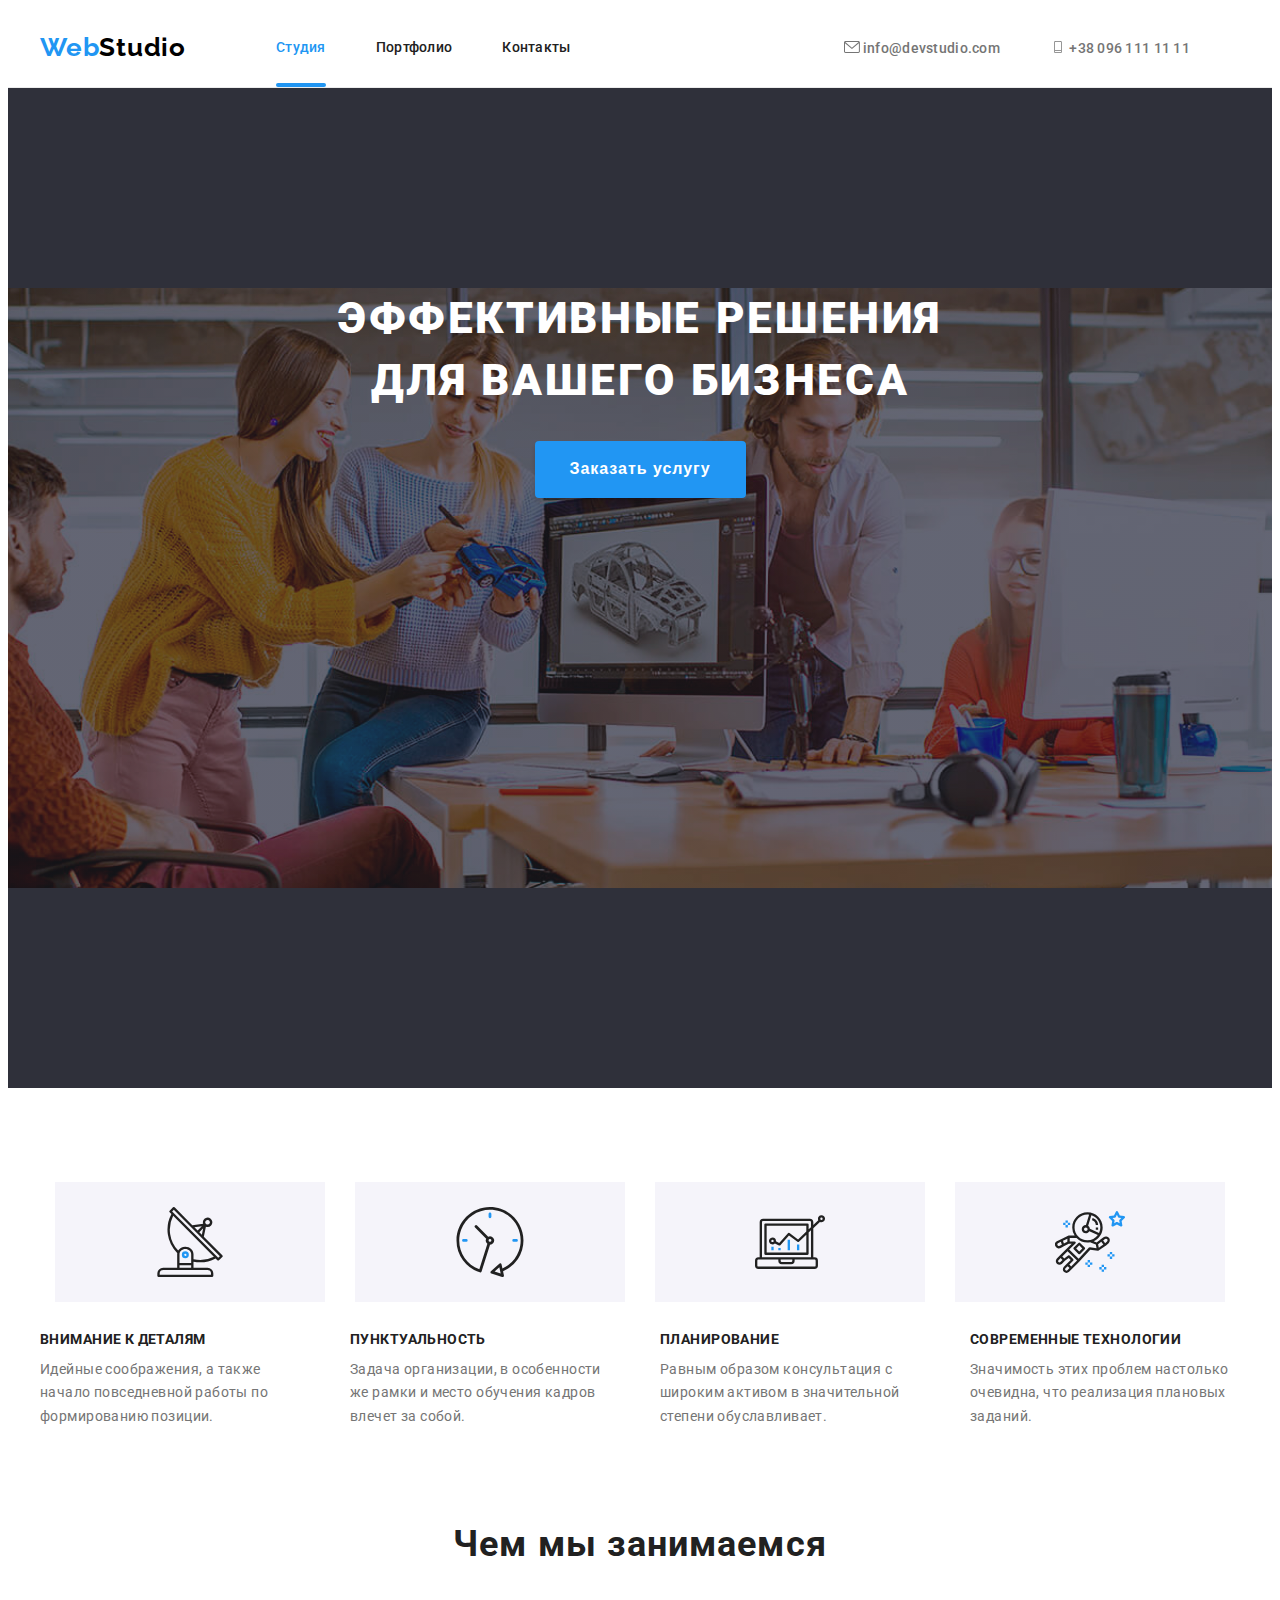
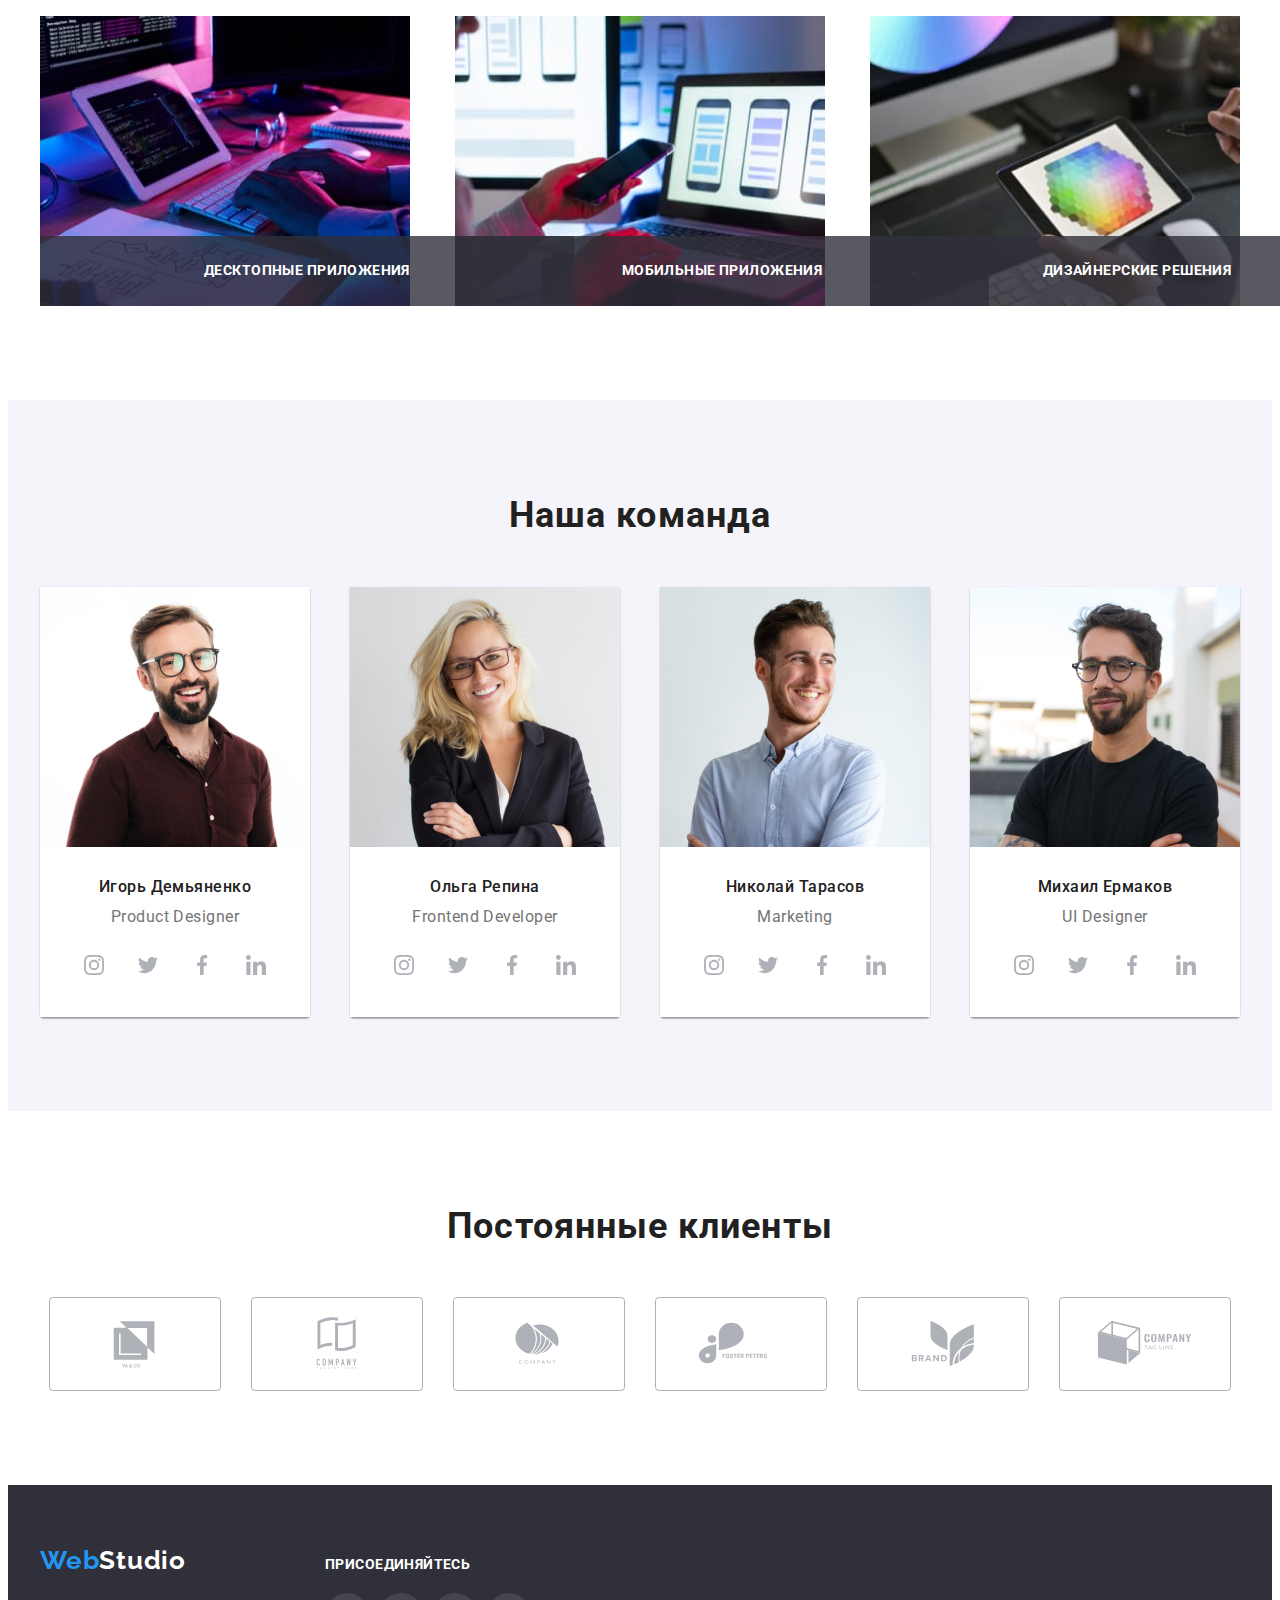
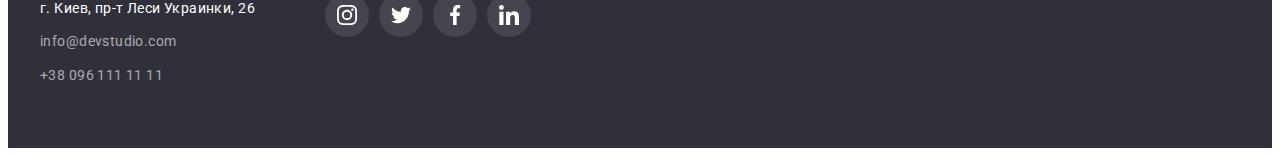
==== index.html @ 4bbc278d "Add icon from modal window" ====
<!DOCTYPE html>
<html lang="ru">
<head>
    <meta charset="UTF-8">
    <meta http-equiv="X-UA-Compatible" content="IE=edge">
    <meta name="viewport" content="width=device-width, initial-scale=1.0">
    <title> WebStudio | Студия </title>
   
   
    <!-- Google Fonts start -->
    
    <link rel="preconnect" href="https://fonts.googleapis.com">
    <link rel="preconnect" href="https://fonts.gstatic.com" crossorigin>
    <link href="https://fonts.googleapis.com/css2?family=Raleway:wght@700&family=Roboto:wght@400;500;700;900&display=swap"
        rel="stylesheet">
    
    <!-- Google Fonts end -->

    <!-- Modern Normalise start -->

    <link rel="stylesheet" href="https://cdnjs.cloudflare.com/ajax/libs/modern-normalize/1.1.0/modern-normalize.min.css"
        integrity="sha512-wpPYUAdjBVSE4KJnH1VR1HeZfpl1ub8YT/NKx4PuQ5NmX2tKuGu6U/JRp5y+Y8XG2tV+wKQpNHVUX03MfMFn9Q=="
        crossorigin="anonymous" referrerpolicy="no-referrer" />

    <!-- Moder Normalise end -->
   
    <link rel="stylesheet" href="./css/styles.css">

</head>

<body class="body">
                <!-- Header Section -->
    <header class="header">
        <!-- Header Links -->
        <div class="container  header-container">
        <a href="" class="header-logo">Web<span class="header-logo-studio">Studio</span></a>
        <nav class="header-nav ">
            <ul class="header-list-flex">
                <li class="header-item ">
                    <a href="index.html" class="header-link header-link-current"> Студия </a>
                </li>
                <li class="header-item ">
                    <a href="portfolio.html" class="header-link"> Портфолио </a>
                </li>
                <li class="header-item">
                    <a href="" class="header-link"> Контакты </a>
                </li>
            </ul>            
        </nav>
        <!-- Header Contacts -->
 <ul class="header-list"> 
        <li>
            <a href="mailto:info@devstudio.com" class="header-contacts header-link">
                <svg class="header-icon" width="16" height="12">
                    <use href="./images/icons.svg#envelope">
                    </use>
                </svg> 
                info@devstudio.com 
                </a>
        </li>
        
        <li>
            <a href="tel:+380961111111" class="header-contacts header-link">
                <svg class="header-icon" width="16" height="12" >
                    <use href="./images/icons.svg#phone">
                    </use>
                </svg>
                +38 096 111 11 11
            </a>
        </li>
</ul>
    </div>
    </header>
                <!-- Main Section -->
    <main>
                <!-- Hero-Section -->
        <section class="hero-section hero-img ">
            <div class="container hero-container">
            <h1 class="hero-title hero-container"> Эффективные решения <br>для вашего бизнеса </h1>
            <button type="button" class="hero-btn" data-modal-open > Заказать услугу </button>
            </div>
        </section>
                <!-- Underbox -->
      <section class="underbox section">
    <div class="container">

         <ul class="underbox-icon-list">
            <li class="uderbox-icon-item">
                <div class="underbox-link">
            <svg class="underbox-icon" width="70" height="70">
                <use href="./images/icons.svg#antenna">

                </use>
            </svg>
        </div>
            </li>

                  
                       <li class="uderbox-icon-item">
                          <div class="underbox-link">
                               <svg class="underbox-icon" width="70" height="70">
                               <use href="./images/icons.svg#clock">
            
                                   </use>
                           </svg>
                        </div>
                </li>
                
                    <li class="uderbox-icon-item">
                        <div class="underbox-link">
                            <svg class="underbox-icon" width="70" height="70">
                                <use href="./images/icons.svg#diagram">
                
                                </use>
                            </svg>
                        </div>
                    </li>

                  <li class="uderbox-icon-item">
                     <div class="underbox-link">
                          <svg class="underbox-icon" width="70" height="70">
                              <use href="./images/icons.svg#astronaut">
               
                              </use>
                          </svg>
                        </div>
               </li>
         </ul>
        <ul class="underbox-list underbox-flex">
        <li class="underbox-item" >
            <h3 class="underbox-title">
                 Внимание к деталям
            </h3>
            <p class="underbox-text"> 
                Идейные соображения, а также начало повседневной работы по 
                формированию позиции.

            </p>
        </li>
        <li class="underbox-item">
            <h3 class="underbox-title">
            Пунктуальность
            </h3>
            <p class="underbox-text">
               Задача организации, в особенности же 
               рамки и место обучения кадров влечет за собой.
            </p>
        </li>
        <li class="underbox-item">
            <h3 class="underbox-title">
                Планирование
            </h3>
            <p class="underbox-text">
              Равным образом консультация с широким активом
               в значительной степени обуславливает.
            </p>
        </li>
        <li class="underbox-item">
            <h3 class="underbox-title">
            Современные технологии
            </h3>
            <p class="underbox-text">
             Значимость этих проблем настолько очевидна,
             что реализация плановых заданий.
            </p>
        </li>
    </ul>
    </div>
        </section>
                <!-- Box Section -->
        <section class="box-section section">
            <div class="container">
            <h2 class="box-section-title"> Чем мы занимаемся </h2>
            <ul class="card-set">
                <li class="card-set-item">
                    <div class="box-item-div">
                        <img src="images/box/box1.jpg"  alt="компьютер" width="370" height="290">
                        <h3 class="box-item-title">Десктопные приложения</h3>
                    </div>
                </li>
                <li class="card-set-item">
                    <div class="box-item-div">
                        <img src="images/box/box2.jpg"  alt="компьютер и телефон" width="370" height="290">
                        <h3 class="box-item-title">Мобильные приложения</h3>
                    </div>
                </li>
                <li class="card-set-item">
                    <div class="box-item-div">
                        <img src="images/box/box3.jpg"  alt="компьютер и планшет" width="370" height="290">
                        <h3 class="box-item-title">Дизайнерские решения</h3>
                    </div>
                </li>
            </ul>
            </div>
        </section>
                <!-- Team Section -->
<section class="team-section section">
    <div class="container">
    <h2 class="team-section-h2title">Наша команда</h2>
<ul class="team-section-list team-section-flex-list">
    <li class="team-shadow team-item">
        <img src="images/team/img1.jpg" alt="участник команды" width="270"  >
        <div class="team-wrap team-back">
             <h3 class="team-section-h3title">Игорь Демьяненко</h3>
             <p class="team-section-text">Product Designer</p>
             <ul class="social-team-list">
                <li class="social-team-item">
                    <a
                    class="social-team-link" 
                    href="" 
                    target="_blank" 
                    rel="noopener noreferrer" 
                    aria-label="instagram"
                    >
                        <svg class="social-team-icon" width="20" height="20">
                            <use href="./images/icons.svg#instagram ">
                        
                            </use>
                        </svg>
                    </a>
                </li>
                <li class="social-team-item">
                    <a
                    class="social-team-link"  
                    href=""
                    target="_blank" 
                    rel="noopener noreferrer" 
                    aria-label="twitter"
                    >
                        <svg class="social-team-icon" width="20" height="20">
                            <use href="./images/icons.svg#twitter ">
                        
                            </use>
                        </svg>
                    </a>
                </li>
                <li class="social-team-item">
                    <a
                    class="social-team-link" 
                    href=""
                    target="_blank" 
                    rel="noopener noreferrer" 
                    aria-label="facebook"
                    >
                    <svg class="social-team-icon" width="20" height="20">
                        <use href="./images/icons.svg#facebook ">

                        </use>
                    </svg>
                    </a>
                </li>
                <li class="social-team-item">
                    <a
                    class="social-team-link" 
                    href=""
                    target="_blank" 
                    rel="noopener noreferrer" 
                    aria-label="linkedin"
                    >
                        <svg  class="social-team-icon" width="20" height="20">
                             <use href="./images/icons.svg#linkedin ">
                         
                             </use>
                         </svg>
                    </a>
                </li>
             </ul>
        </div>
    </li>
    <li class="team-shadow team-item">
        <img src="images/team/img2.jpg" alt="участник команды" width="270"  >
        <div class="team-wrap team-back">
             <h3 class="team-section-h3title">Ольга Репина</h3>
             <p class="team-section-text">Frontend Developer</p>
             <ul class="social-team-list">
                            <li class="social-team-item">
                                <a class="social-team-link" href="" target="_blank" rel="noopener noreferrer" aria-label="instagram">
                                    <svg class="social-team-icon" width="20" height="20">
                                        <use href="./images/icons.svg#instagram ">
                        
                                        </use>
                                    </svg>
                                </a>
                            </li>
                            <li class="social-team-item">
                                <a class="social-team-link" href="" target="_blank" rel="noopener noreferrer" aria-label="twitter">
                                    <svg class="social-team-icon" width="20" height="20">
                                        <use href="./images/icons.svg#twitter ">
                        
                                        </use>
                                    </svg>
                                </a>
                            </li>
                            <li class="social-team-item">
                                <a class="social-team-link" href="" target="_blank" rel="noopener noreferrer" aria-label="facebook">
                                    <svg class="social-team-icon" width="20" height="20">
                                        <use href="./images/icons.svg#facebook ">
                        
                                        </use>
                                    </svg>
                                </a>
                            </li>
                            <li class="social-team-item">
                                <a class="social-team-link" href="" target="_blank" rel="noopener noreferrer" aria-label="linkedin">
                                    <svg class="social-team-icon" width="20" height="20">
                                        <use href="./images/icons.svg#linkedin ">
                        
                                        </use>
                                    </svg>
                                </a>
                            </li>
             </ul>
        </div>
    </li>
    <li class="team-shadow team-item">
        <img src="images/team/img3.jpg" alt="участник команды" width="270"  >
        <div class="team-wrap team-back ">
             <h3 class="team-section-h3title">Николай Тарасов</h3>
             <p class="team-section-text">Marketing</p>
             <ul class="social-team-list">
                <li class="social-team-item">
                    <a
                    class="social-team-link" 
                    href="" 
                    target="_blank" 
                    rel="noopener noreferrer" 
                    aria-label="instagram"
                    >
                        <svg class="social-team-icon" width="20" height="20">
                            <use href="./images/icons.svg#instagram ">
                        
                            </use>
                        </svg>
                    </a>
                </li>
                <li class="social-team-item">
                    <a
                    class="social-team-link"  
                    href=""
                    target="_blank" 
                    rel="noopener noreferrer" 
                    aria-label="twitter"
                    >
                        <svg class="social-team-icon" width="20" height="20">
                            <use href="./images/icons.svg#twitter ">
                        
                            </use>
                        </svg>
                    </a>
                </li>
                <li class="social-team-item">
                    <a
                    class="social-team-link" 
                    href=""
                    target="_blank" 
                    rel="noopener noreferrer" 
                    aria-label="facebook"
                    >
                    <svg class="social-team-icon" width="20" height="20">
                        <use href="./images/icons.svg#facebook ">

                        </use>
                    </svg>
                    </a>
                </li>
                <li class="social-team-item">
                    <a
                    class="social-team-link" 
                    href=""
                    target="_blank" 
                    rel="noopener noreferrer" 
                    aria-label="linkedin"
                    >
                        <svg  class="social-team-icon" width="20" height="20">
                             <use href="./images/icons.svg#linkedin ">
                         
                             </use>
                         </svg>
                    </a>
                </li>
             </ul>
        </div>
    </li>
    <li class="team-shadow team-item">
        <img src="images/team/img4.jpg" alt="участник команды" width="270"  >
        <div class="team-wrap team-back">
             <h3 class="team-section-h3title">Михаил Ермаков</h3>
             <p class="team-section-text">UI Designer</p>
             <ul class="social-team-list">
                <li class="social-team-item">
                    <a
                    class="social-team-link" 
                    href="" 
                    target="_blank" 
                    rel="noopener noreferrer" 
                    aria-label="instagram"
                    >
                        <svg class="social-team-icon" width="20" height="20">
                            <use href="./images/icons.svg#instagram ">
                        
                            </use>
                        </svg>
                    </a>
                </li>
                <li class="social-team-item">
                    <a
                    class="social-team-link"  
                    href=""
                    target="_blank" 
                    rel="noopener noreferrer" 
                    aria-label="twitter"
                    >
                        <svg class="social-team-icon" width="20" height="20">
                            <use href="./images/icons.svg#twitter ">
                        
                            </use>
                        </svg>
                    </a>
                </li>
                <li class="social-team-item">
                    <a
                    class="social-team-link" 
                    href=""
                    target="_blank" 
                    rel="noopener noreferrer" 
                    aria-label="facebook"
                    >
                    <svg class="social-team-icon" width="20" height="20">
                        <use href="./images/icons.svg#facebook ">

                        </use>
                    </svg>
                    </a>
                </li>
                <li class="social-team-item">
                    <a
                    class="social-team-link" 
                    href=""
                    target="_blank" 
                    rel="noopener noreferrer" 
                    aria-label="linkedin"
                    >
                        <svg  class="social-team-icon" width="20" height="20">
                             <use href="./images/icons.svg#linkedin ">
                         
                             </use>
                         </svg>
                    </a>
                </li>
             </ul>
        </div>
    </li>
</ul>
</div>

</section>
                <!-- Client Section -->
<section class="client-section section">
    <div class="container">
        <h2 class="client-title">Постоянные клиенты</h2>
        <ul class="client-list">
            <li class="client-item">
                <a 
                
                class="client-link"
                href=""
                target="_blank" 
                rel="noopener noreferrer" 
                aria-label="logo"
                >
                <svg class="client-icon" width="106" height="60">
                    <use href="./images/icons.svg#logo-1">
                
                    </use>
                </svg>
                </a>
            </li>
            <li class="client-item">
                <a 
                class="client-link"
                href=""
                target="_blank" 
                rel="noopener noreferrer" 
                aria-label="logo"
                >
                <svg class="client-icon" width="106" height="60">
                    <use href="./images/icons.svg#logo-2">
                
                    </use>
                </svg>
                </a>
            </li>
            <li class="client-item">
                <a 
                class="client-link"
                href=""
                target="_blank" 
                rel="noopener noreferrer" 
                aria-label="logo"
                >
                <svg class="client-icon" width="106" height="60">
                    <use href="./images/icons.svg#logo-3">

                    </use>
                </svg>
                </a>
            </li>
            <li class="client-item">
                <a 
                class="client-link"
                href=""
                target="_blank" 
                rel="noopener noreferrer" 
                aria-label="logo"
                >
                <svg class="client-icon" width="106" height="60">
                    <use href="./images/icons.svg#logo-4">

                    </use>
                </svg>
                </a>
            </li>
            <li class="client-item">
                <a href=""
                class="client-link"
                href=""
                target="_blank" 
                rel="noopener noreferrer" 
                aria-label="logo"
                >
                <svg class="client-icon" width="106" height="60">
                    <use href="./images/icons.svg#logo-5">

                    </use>
                </svg>
                </a>
            </li>
            <li class="client-item">
                <a 
                class="client-link"
                href=""
                target="_blank" 
                rel="noopener noreferrer" 
                aria-label="logo"
                >
                <svg class="client-icon" width="106" height="60">
                    <use href="./images/icons.svg#logo-6">

                    </use>
                </svg>
                </a>
            </li>
        </ul>
    </div>
</section>
    </main>
                <!-- Footer Section -->
    <footer class="footer-section">
 <div class="container footer-container">
    <div>
        <a href="" class="footer-logo">Web<span class="footer-logo-studio">Studio</span></a>
        <address class="footer-address">
            <p class="footer-text " > г. Киев, пр-т Леси Украинки, 26 </p>
            <ul class="footer-list">
                <li class="footer-list-item">
                    <a href="mailto:info@devstudio.com" class="footer-contacts  "> info@devstudio.com </a>
                </li>
                <li class="footer-list-item">
                    <a href="tel:+380961111111" class="footer-contacts "> +38 096 111 11 11 </a>
                </li>
            </ul>
            
        </address>
    </div>

    <div>
    <p class="social-footer-text">присоединяйтесь</p>
    <ul class="social-footer-list">
        <li class="social-footer-item">
                        <a class="social-footer-link" href="" target="_blank" rel="noopener noreferrer" aria-label="instagram">
                            <svg class="social-footer-icon" width="20" height="20">
                                <use href="./images/icons.svg#instagram ">
                
                                </use>
                            </svg>
                        </a>
                    </li>
                    <li class="social-footer-item">
                        <a class="social-footer-link" href="" target="_blank" rel="noopener noreferrer" aria-label="twitter">
                            <svg class="social-footer-icon" width="20" height="20">
                                <use href="./images/icons.svg#twitter ">
                
                                </use>
                            </svg>
                        </a>
                    </li>
                    <li class="social-footer-item">
                        <a class="social-footer-link" href="" target="_blank" rel="noopener noreferrer" aria-label="facebook">
                            <svg class="social-footer-icon" width="20" height="20">
                                <use href="./images/icons.svg#facebook ">
                
                                </use>
                            </svg>
                        </a>
                    </li>
                    <li class="social-footer-item">
                        <a class="social-footer-link" href="" target="_blank" rel="noopener noreferrer" aria-label="linkedin">
                            <svg class="social-footer-icon" width="20" height="20">
                                <use href="./images/icons.svg#linkedin ">
                
                                </use>
                            </svg>
                        </a>
                    </li>
    </ul>
    </div>

 </div>
    </footer>

    <!-- Modal Window -->

    <div class="backdrop is-hidden" data-modal>
        <div class="modal">
            <button class="modal-btn" data-modal-close>
                   <svg class="modal-btn-icon" width="20" height="20">
                        <use href="./images/icons.svg#xmark">
                        </use>
                   </svg>
            </button>


            <form class="form">
                <strong class="form-title">Оставьте свои данные, мы вам перезвоним</strong>

<label for="" class="form-label">
         <span class="form-span">Имя</span>
         <input type="text">
        <svg class="form-icon" width="" height="">
              <use href="">
              </use>
        </svg>
</label>

<label for="" class="form-label">
    <span class="form-span">Телефон</span>
    <input type="tel">
    <svg class="form-icon" width="" height="">
        <use href="">
        </use>
    </svg>
</label>

<label for="" class="form-label">
    <span class="form-span">Почта</span>
    <input type="email">
    <svg class="form-icon" width="" height="">
        <use href="">
        </use>
    </svg>
</label>


<label for="" class="form-label">
    <span class="form-span">Комментарий</span>
    <textarea type="text"></textarea>
    <svg class="form-icon" width="" height="">
        <use href="">
        </use>
    </svg>
</label>

<label for="" class="form-label">

    <input type="checkbox" name="" id="">
    <span>Соглашаюсь с рассылкой и принимаю <a href="">Условия договора</a></span>
    
</label>

<button type="submit">Отправить</button>

        </form>
        </div>

    </div>

    <script src="./js/modal.js"></script>
</body>

</html>
---- css/styles.css ----
/* General */

:root {
    --title-color:  #212121;;
    --text-color: #757575;
    --main-background-color: #2F303A;
    --blue-color-text: #2196F3;
    --black-color-text: #000000;
    --secondary-background-color: #E5E5E5;
    --team-background-color: #F5F4FA;
    --pure-white-color: #FFFFFF;
    --another-white-color: #ECECEC;
    --logo-color--:#AFB1B8;

  /* formula */

  --indent: 30px ;
  --items: 4 ;

}


/* others */

.body {
        font-family: 'Roboto', sans-serif;
}

.container {
    width: 1200px;
    padding-right: 15px;
    padding-left: 15px;
    margin-right: auto;
    margin-left: auto;

    /* outline: red 2px solid; */
}

.card-set {
    display: flex;
    flex-wrap: wrap;
    gap: var(--indent);
    justify-content: space-between;
}

.card-set-items {
flex-basis: calc (100% - var(--indent) * (var(--items) - 1) / var(--items));
}


.section{
    padding:94px 0px
}

/* reset styles */

img {
    display: block;
}

h1,h2,h3,h4,h5,h6,p {
    margin: 0;
}

a {
    text-decoration-line: none;
    color: currentColor;
}


ul {
 list-style: none;
    padding: 0;
        margin: 0;
}

h2 {
    margin-bottom: 50px;
}

/* .link {
    text-decoration:  none;
    color: currentColor;
} */

/* Header */

.header{ 
    background-color: var(--pure-white-color);
    padding-top: 24px;
    padding-bottom: 24px;
    border-bottom: 1px solid #ECECEC;
    
}

.header-container {
 display: flex;
 align-items: center;
}

.header-logo {
    font-family: 'Raleway';
    font-style: normal;
    font-weight: 700;
    font-size: 26px;
    line-height: 1.2;
    letter-spacing: 0.03em;
    color: var(--blue-color-text);
    margin-right: 90px;
}


.header-link-current{
    position: relative;
    color: var(--blue-color-text);
}

.header-link-current::after {
    content:"";
    
    position: absolute;
    bottom: -32px;
    left: 0 ;

    display: block;
    height: 4px;
    width: 100%;

    background-color: #2196F3;
    border-radius: 2px ;

}


.header-nav {
    margin-right: auto;
}

.header-list-flex {
    display: flex;
}

.header-logo-studio{
    color: var(--black-color-text);
}


.header-item:hover,
.header-link:focus {
    color: var(--blue-color-text);
}

.header-item{
    
    font-style: normal;
    font-weight: 500;
    font-size: 14px;
    line-height: 1.14;
    letter-spacing: 0.02em;
    color: var(--title-color);
    margin-right: 50px;

  transition-property: color;
  transition-duration: 250ms;
  transition-timing-function: cubic-bezier(0.4, 0, 0.2, 1);


}

.header-item:last-child {
    margin-right: 0;
}

.header-list {
    display: flex;
}

.header-contacts {
    
    font-style: normal;
    font-weight: 500;
    font-size: 14px;
    line-height: 1.14;
    letter-spacing: 0.02em;
    color: var(--text-color);
    margin-right: 50px;

    transition-property: color;
    transition-duration: 250ms;
    transition-timing-function: cubic-bezier(0.4, 0, 0.2, 1);

}



.header-contacts:hover,
.header-contacts:focus{
     color: var(--blue-color-text);
}


.header-contacts:hover .header-icon{
    fill: var(--blue-color-text);
}

.header-contacts:focus .header-icon {
    fill: var(--blue-color-text);
}

/* Header Icons */

.header-icon {
    fill: #757575;
    transition-property: fill;
    transition-duration: 250ms;
    transition-timing-function: cubic-bezier(0.4, 0, 0.2, 1);
}



/* Main(Index.HTML)*/
/* Hero-Section */

.hero-container {
    display: flex;
    justify-content: center;
    align-items: center;
    flex-direction: column;


}

.hero-section {
    background: var(--main-background-color);
    padding: 200px 0;
}

.hero-img {
        background-image:linear-gradient(to right, rgba(47, 48, 58, 0.4), rgba(47, 48, 58, 0.4)), url(../images/hero-img/Img.png);
        background-repeat: no-repeat;
        background-position: center;
        margin-right: auto;
        margin-left: auto;
        height: 600px;

}

.hero-title {
    
    font-style: normal;
    font-weight: 900;
    font-size: 44px;
    line-height: 1.4;
    text-transform: uppercase;
    color: var(--pure-white-color);
    text-align: center;
    letter-spacing: 0.06em;
    margin-bottom: 30px;
    

}
.hero-btn {
    
    font-style: normal;
    font-weight: 700;
    font-size: 16px;
    line-height: 1.9;
    color: var(--pure-white-color);
    background: var(--blue-color-text);
    cursor: pointer;
    letter-spacing: 0.06em;

    box-shadow: 0px 4px 4px rgba(0, 0, 0, 0.15);
    border-radius: 4px;
    border: #2196F3 solid;
    padding: 10px 32px;


        transition-property: background-color, box-shadow;
        transition-duration: 250ms;
        transition-timing-function: cubic-bezier(0.4, 0, 0.2, 1);
    
    
}



.hero-btn:hover, .hero-btn:focus {

    background: #188CE8;
    box-shadow: 0px 4px 4px rgba(0, 0, 0, 0.15);

}




/* Underbox */

.underbox {
    background: var(--pure-white-color);
}

.underbox-flex {
    display: flex;
    align-items:baseline;
    gap: 30px;
    justify-content: space-between;
}


.underbox-item {
    width: 270px; 
}

.underbox-title {
    margin-bottom: 10px;
}

.underbox-list .underbox-title {
    
    font-style: normal;
    font-weight: 700;
    font-size: 14px;
    line-height: 1.1;
    letter-spacing: 0.03em;
    text-transform: uppercase;    
    color: var(--title-color);
}

.underbox-list .underbox-text{
    
    font-style: normal;
    font-weight: 400;
    font-size: 14px;
    line-height: 1.7;
    letter-spacing: 0.03em;
    color: var(--text-color);
}
/* Box Section */

.box-section {
    background: var(--pure-white-color) ;
    padding-top: 0px;
}



.box-section-title{
    
    font-style: normal;
    font-weight: 700;
    font-size: 36px;
    line-height: 1.2;
    text-align: center;
    letter-spacing: 0.03em;
    color: var(--title-color);
}

.box-item-div {
    position: relative;
    display: flex;
}

.box-item-title {
    font-size: 14px;
    line-height: 1.14;
    text-align: center;
    letter-spacing: 0.03em;
    text-transform: uppercase;
    
    color: #FFFFFF;
    background: rgba(47, 48, 58, 0.8);
    padding: 27px 82px;
    width: 100%;

    z-index: 120;
    position: absolute;
    bottom: 0;
        
}

/* Team Section */

.team-section {
    background: var(--team-background-color);
}
.team-wrap {
    padding-top: 30px;
    padding-bottom: 30px;
    padding-left: 5px;
    padding-right: 5px;
    
}

.team-back{
    background-color: var(--pure-white-color);
}
.team-section-flex-list{
    display: flex;
    flex-wrap: wrap;
    gap: 30px;
    justify-content: space-between;
}
.team-item {
    flex-basis: calc (100% - var(--indent) * (var(--items) - 1 ) / var(--items));
}
.team-shadow {

    box-shadow: 
    0px 1px 3px rgba(0, 0, 0, 0.12),
    0px 1px 1px rgba(0, 0, 0, 0.14), 
    0px 2px 1px rgba(0, 0, 0, 0.2);
    border-radius: 0px 0px 4px 4px;
}
.team-section-h2title {
    
    font-style: normal;
    font-weight: 700;
    font-size: 36px;
    line-height: 1.2;
    text-align: center;
    letter-spacing: 0.03em;
    color: var(--title-color);
}

.team-section-h3title {
    padding-bottom: 10px;
}

.team-section-list  .team-section-h3title{
    
    font-style: normal;
    font-weight: 500;
    font-size: 16px;
    line-height: 1.25;
    text-align: center;
    letter-spacing: 0.03em;
    color: var(--title-color);
}


.team-section-list  .team-section-text {
    
    font-style: normal;
    font-weight: 400;
    font-size: 16px;
    line-height: 1.25;
    text-align: center;
    letter-spacing: 0.03em;
    color: var(--text-color);

}
.team-section-text {
    margin-bottom: 16px;
}


/* Client Section */

.client-title {
    font-weight: 700;
    font-size: 36px;
    line-height: 42px;
    text-align: center;
    letter-spacing: 0.03em;
    
    color: var(--title-color);
}


/* Portfolio.HTML */
/* Main */
/* < !-- Portfolio Button List --> */

.button-flexbox {
    display: flex;
    flex-direction: row;
    align-items: baseline;
    align-items: center;
    justify-content: center;
    margin-bottom: 50px; 
}

.btn-prtf {
        
        font-weight: 500;
        font-size: 16px;
        line-height: 1.6;
        text-align: center;
        letter-spacing: 0.03em;
        background-color: var(--team-background-color);
        border-radius: 4px;
        color: var(--title-color);
        cursor: pointer;
        border: 0px;
        padding: 6px 22px;

        transition-property: color, background-color, border, box-shadow;
        transition-duration: 250ms;
        transition-timing-function: cubic-bezier(0.4, 0, 0.2, 1);
        
}

.btn-list-item {
    margin-right: 8px;
}

.btn-list-item:last-child {
    margin-right: 0px;
}

.btn-prtf:hover,
.btn-prtf:active,
.btn-prtf:focus {
    color: var(--pure-white-color);
    background-color: var(--blue-color-text);
    border: var(--blue-color-text) 4px;
    box-shadow: 
    0px 3px 1px rgba(0, 0, 0, 0.1), 
    0px 1px 2px rgba(0, 0, 0, 0.08), 
    0px 2px 2px rgba(0, 0, 0, 0.12);
}

 /* < !-- Portfolio Interective Images List --> */

.prtf-ii-list {
    --items: 9 ;
    
}

.prtf-ii-link {
    transition-property: box-shadow;
    transition-duration:250ms;
    transition-timing-function: cubic-bezier(0.4, 0, 0.2, 1);
}

.prtf-ii-link:hover {
    box-shadow: 
    0px 1px 1px rgba(0, 0, 0, 0.12), 
    0px 4px 4px rgba(0, 0, 0, 0.06), 
    1px 4px 6px rgba(0, 0, 0, 0.16);
}


.prtf-ii-flexbox{
    padding-top: 20px;
    padding-bottom: 20px;
    outline: 1px solid #EEEEEE ;
    padding-right: 24px;
    padding-left: 24px;

}



.prtf-ii-title{
    
    font-style: normal;
    font-weight: 700;
    font-size: 18px;
    line-height: 2;
    letter-spacing: 0.06em;
    color: var(--title-color);
}


.prtf-ii-text {
    
    font-style: normal;
    font-weight: 400;
    font-size: 16px;
    line-height: 1.9;
    letter-spacing: 0.03em;
    color:var(--text-color);
}

.prtf-list-item {
    position: relative;
    overflow: hidden;
}


.prtf-list-item:hover .prtf-overlay{
transform: translateY(0);
}

.prtf-overlay {
 background-color: rgba(33, 150, 243, 0.9);
 
 position: absolute;
 top: 0;
 left: 0;
 
transform: translateY(150%);


 width: 100%;
 height: 100%;
 padding: 63px 24px;
 
 display: flex;
 align-items: center;
 justify-content: center;

transition: transform 250ms ease-in-out;

}

.prtf-overlay-text {
    font-family: 'Roboto';
    font-style: normal;
    font-weight: 400;
    font-size: 18px;
    line-height: 1.55;
    letter-spacing: 0.03em;
    color: #FFFFFF;

    text-align: left;
}



/* Footer  */

.footer-section {
    background: var(--main-background-color);
    padding: 60px 0px
}

.footer-container {
    display: flex;
    justify-content: baseline;
    align-items: baseline;
    gap: 70px;
}



.footer-logo {

        font-family: 'Raleway';
            font-style: normal;
            font-weight: 700;
            font-size: 26px;
            line-height: 1.2;
            letter-spacing: 0.03em;
            color: var(--blue-color-text);

}

.footer-logo-studio {
color: var(--pure-white-color);
}



.footer-text {
    
    font-style: normal;
    font-weight: 400;
    font-size: 14px;
    line-height: 1.7;
    letter-spacing: 0.03em;
    color: var(--pure-white-color);
    margin-top: 20px;
    margin-bottom: 10px;
    
}


.footer-contacts {
    
    font-style: normal;
    font-weight: 400;
    font-size: 14px;
    line-height: 1.7;
    letter-spacing: 0.03em;
    color: rgba(255, 255, 255, 0.6); 
    
    transition-property: color;
        transition-duration: 250ms;
        transition-timing-function: cubic-bezier(0.4, 0, 0.2, 1);
}

.footer-list-item {
    margin-bottom: 10px;

}

.footer-list-item:last-child {
    margin-bottom: 0px;
}


.footer-contacts:hover,
.footer-contacts:focus {
    color: var(--blue-color-text);
}

.social-footer-text {
  
    font-weight: 700;
    font-size: 14px;
    line-height: 1.14;
    letter-spacing: 0.03em;
    text-transform: uppercase;
    margin-bottom: 20px;
    
    color: var(--pure-white-color);
}


/* Icons Settings */

/* Social Icons */

.social-team-list {
    display: flex;
    align-items: center;
    justify-content: center;
    gap: 10px;
}

.social-team-link {
    display: flex;
    align-items: center;
    justify-content: center;
    width: 44px;
    height: 44px;
    background-color: var(--pure-white-color);
    border-radius: 50%;

    transition-property: background-color;
    transition-duration: 250ms;
    transition-timing-function: cubic-bezier(0.4, 0, 0.2, 1);

}

.social-team-icon {
    fill: var(--logo-color--);
    
    transition-property: fill;
    transition-duration: 250ms;
    transition-timing-function: cubic-bezier(0.4, 0, 0.2, 1);
}

.social-team-link:hover {
    background-color: var(--blue-color-text);

}

.social-team-link:focus {
    background-color: var(--blue-color-text);
}

.social-team-link:focus .social-team-icon{
    fill: var(--pure-white-color);
}

.social-team-link:hover   .social-team-icon {
    fill: var(--pure-white-color);
}

/* Footer Icons */

.social-footer-list {
        display: flex;
            align-items: center;
            justify-content: center;
            gap: 10px;
}

.social-footer-icon {
    fill: var(--pure-white-color);
}

.social-footer-link:hover {
    background-color: var(--blue-color-text);
}

.social-footer-link:focus {
    background-color: var(--blue-color-text);
}



.social-footer-link {
            display: flex;
            align-items: center;
            justify-content: center;
            width: 44px;
            height: 44px;
            background-color: var(--pure-white-color);
            border-radius: 50%;
            background: rgba(255, 255, 255, 0.1);
           
            transition-property: background-color;
            transition-duration: 250ms;
            transition-timing-function: cubic-bezier(0.4, 0, 0.2, 1);
            
}

/* Client Icons */

.client-list {
            display: flex;
            align-items: center;
            justify-content: center;
            gap: 30px;
}

.client-icon {
    fill: var(--logo-color--) ;
        transition-property: fill;
        transition-duration: 250ms;
        transition-timing-function: cubic-bezier(0.4, 0, 0.2, 1);
}

.client-link {
            
            display: flex;
            align-items: center;
            justify-content: center;
            width: 170px;
            height: 92px;
            border: 1px solid #AFB1B8;
            border-radius: 4px;


        transition-property: background-color;
        transition-duration: 250ms;
        transition-timing-function: cubic-bezier(0.4, 0, 0.2, 1);
}


.client-link:hover .client-icon {
    fill: var(--blue-color-text);
}


.client-link:hover {
    border-color: var(--blue-color-text);
}

.client-link:focus .client-icon {
    fill: var(--blue-color-text);
}

.client-link:focus {
    border-color: var(--blue-color-text);
}



/* Underbox Icons */
.underbox-icon-list {
    display: flex;
    align-items: center;
    justify-content: center;
    gap: 30px;
    margin-bottom: 30px;

}
.underbox-link {
    
    display: flex;
    align-items: center;
    justify-content: center;
    width: 270px;
    height: 120px;
    background-color: var(--team-background-color);
}  


/* --- */
/* Modal Window */

.backdrop {
    position: fixed;
    top: 0;
    left: 0;
    height: 100%;
    width: 100%;
    z-index: 1000;

    /* display: flex;
    align-items: center;
    justify-content: center; */

    background-color: rgba(0, 0, 0, 0.2);



opacity: 1;
visibility: visible;
pointer-events: initial;

transition: opacity 600ms ease-out, visibility 600ms ease-out;


}


.backdrop.is-hidden {
    opacity: 0;
    visibility: hidden;
    pointer-events: none;
}

.modal {
    /* position: relative; */
    position: absolute;
    top: 50%;
    left: 50%;

    transform: translate(-50%,-50%) scale(1) rotate(0);


    width: 520px;
    height: 580px;
    background-color: #FFFFFF;
    box-shadow: 
    0px 1px 3px rgba(0, 0, 0, 0.12),
    0px 1px 1px rgba(0, 0, 0, 0.14), 
    0px 2px 1px rgba(0, 0, 0, 0.2);
    border-radius: 4px;

    opacity: 1;
    transition: transform 400ms ease-in-out 200ms, opacity 400ms ease-in-out 200ms

}

.backdrop.is-hidden .modal {
    opacity: 0;
    transform: translate(-50%, -50%) scale(0.4) rotate(0);
}



.modal-btn {

   display: flex;
   align-items: center;
   justify-content: center;

   position: absolute;
   top: 10px;
   right: 10px;

   width: 30px;
   height: 30px;
   padding: 0;

   border-radius: 50% ;
   border: 1px solid rgba(0, 0, 0, 0.1);
   background-color: transparent;
   
   cursor: pointer;
}
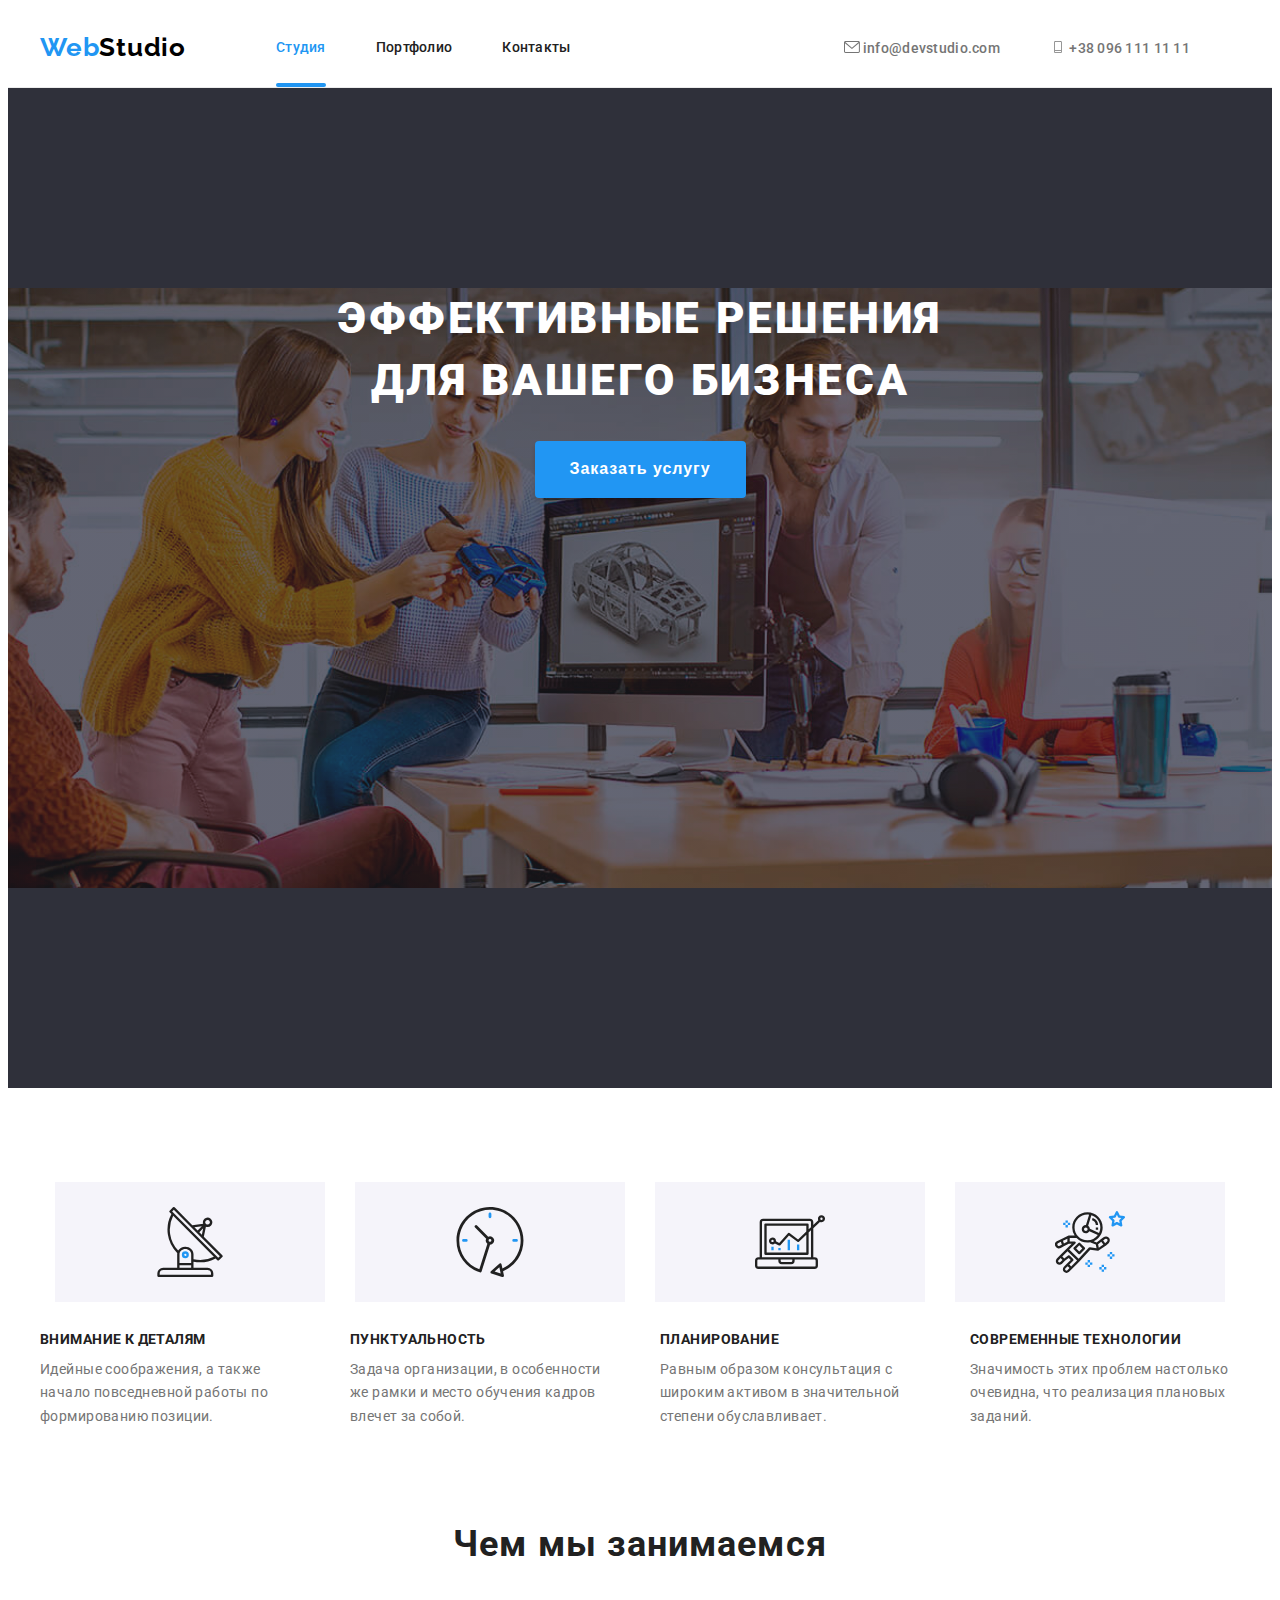
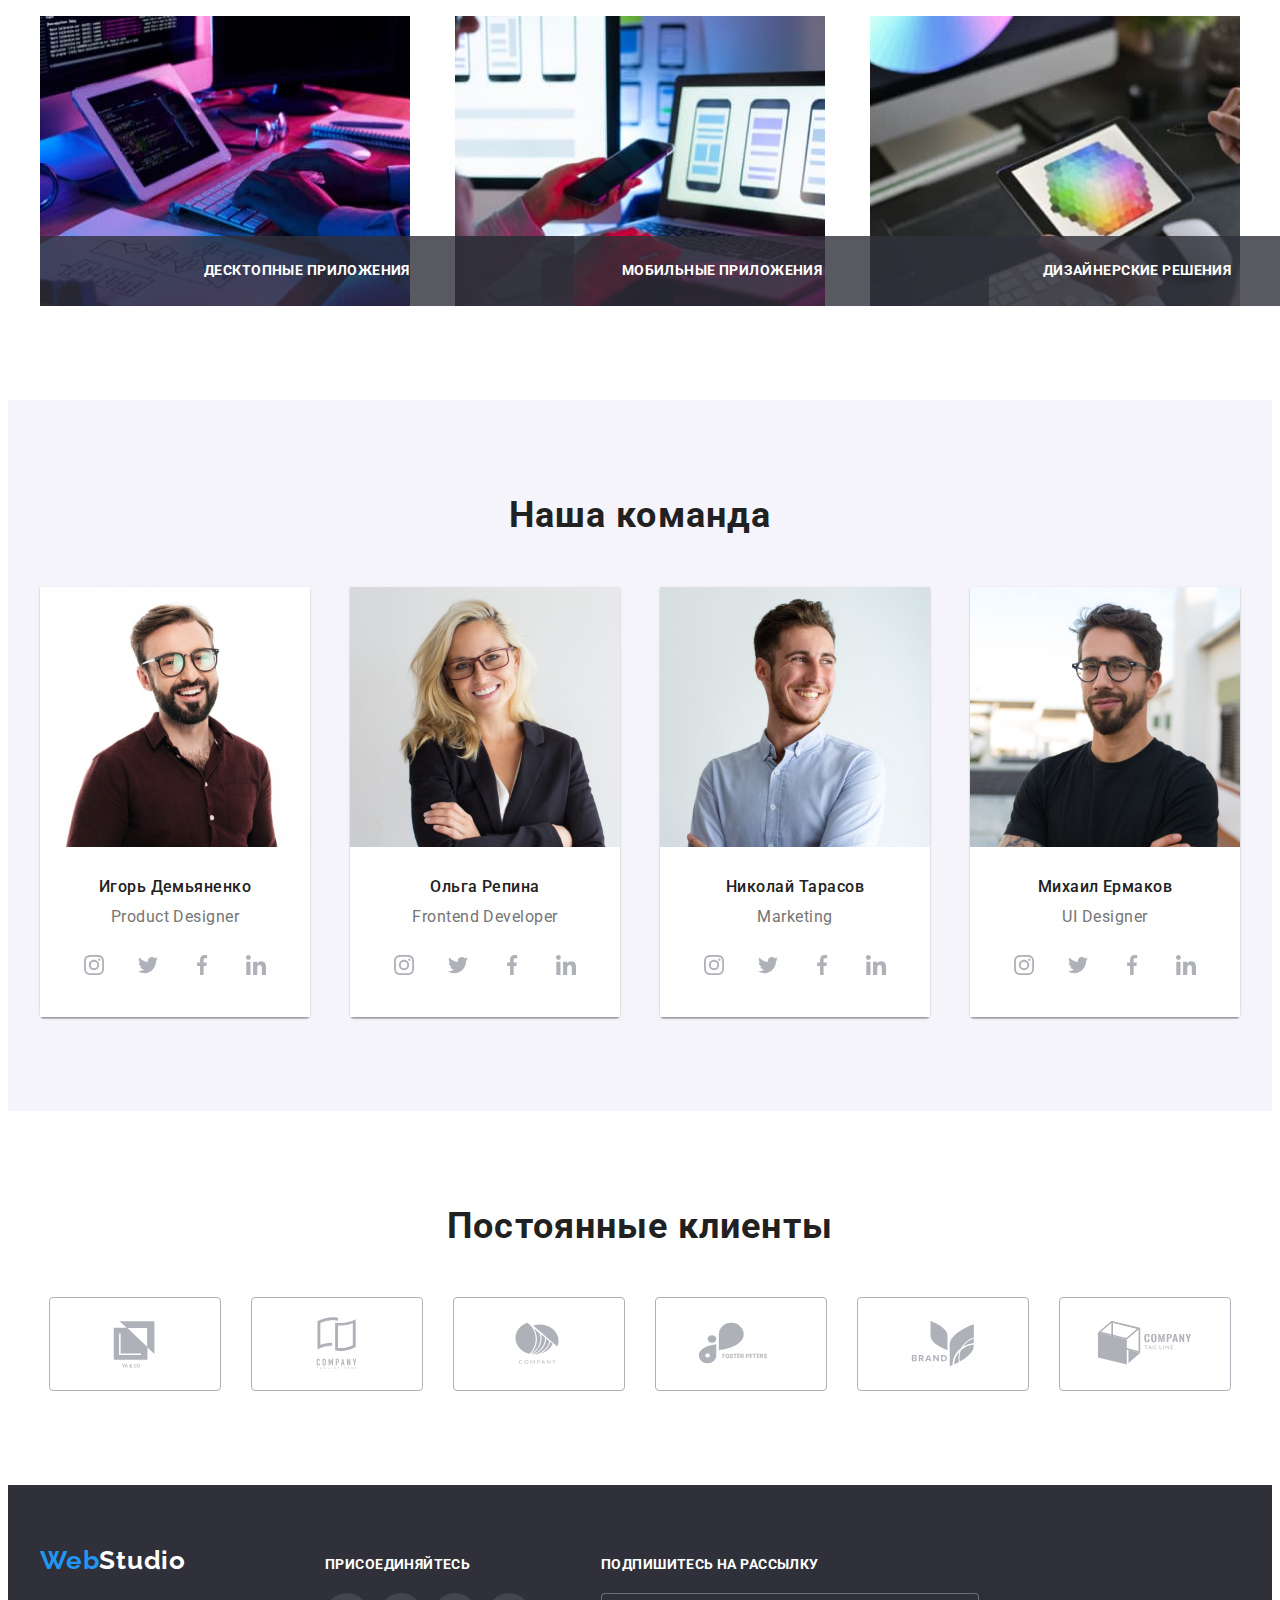
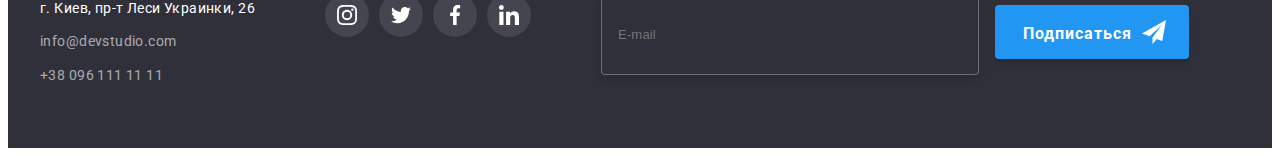
==== commit 6133d6ab: "Complete footer-form( Complete Task)" ====
--- a/index.html
+++ b/index.html
@@ -1,690 +1,748 @@
 <!DOCTYPE html>
 <html lang="ru">
-<head>
-    <meta charset="UTF-8">
-    <meta http-equiv="X-UA-Compatible" content="IE=edge">
-    <meta name="viewport" content="width=device-width, initial-scale=1.0">
-    <title> WebStudio | Студия </title>
-   
-   
+  <head>
+    <meta charset="UTF-8" />
+    <meta http-equiv="X-UA-Compatible" content="IE=edge" />
+    <meta name="viewport" content="width=device-width, initial-scale=1.0" />
+    <title>WebStudio | Студия</title>
+
     <!-- Google Fonts start -->
-    
-    <link rel="preconnect" href="https://fonts.googleapis.com">
-    <link rel="preconnect" href="https://fonts.gstatic.com" crossorigin>
-    <link href="https://fonts.googleapis.com/css2?family=Raleway:wght@700&family=Roboto:wght@400;500;700;900&display=swap"
-        rel="stylesheet">
-    
+
+    <link rel="preconnect" href="https://fonts.googleapis.com" />
+    <link rel="preconnect" href="https://fonts.gstatic.com" crossorigin />
+    <link
+      href="https://fonts.googleapis.com/css2?family=Raleway:wght@700&family=Roboto:wght@400;500;700;900&display=swap"
+      rel="stylesheet"
+    />
+
     <!-- Google Fonts end -->
 
     <!-- Modern Normalise start -->
 
-    <link rel="stylesheet" href="https://cdnjs.cloudflare.com/ajax/libs/modern-normalize/1.1.0/modern-normalize.min.css"
-        integrity="sha512-wpPYUAdjBVSE4KJnH1VR1HeZfpl1ub8YT/NKx4PuQ5NmX2tKuGu6U/JRp5y+Y8XG2tV+wKQpNHVUX03MfMFn9Q=="
-        crossorigin="anonymous" referrerpolicy="no-referrer" />
+    <link
+      rel="stylesheet"
+      href="https://cdnjs.cloudflare.com/ajax/libs/modern-normalize/1.1.0/modern-normalize.min.css"
+      integrity="sha512-wpPYUAdjBVSE4KJnH1VR1HeZfpl1ub8YT/NKx4PuQ5NmX2tKuGu6U/JRp5y+Y8XG2tV+wKQpNHVUX03MfMFn9Q=="
+      crossorigin="anonymous"
+      referrerpolicy="no-referrer"
+    />
 
     <!-- Moder Normalise end -->
-   
-    <link rel="stylesheet" href="./css/styles.css">
-
-</head>
-
-<body class="body">
-                <!-- Header Section -->
+
+    <link rel="stylesheet" href="./css/styles.css" />
+  </head>
+
+  <body class="body">
+    <!-- Header Section -->
     <header class="header">
-        <!-- Header Links -->
-        <div class="container  header-container">
-        <a href="" class="header-logo">Web<span class="header-logo-studio">Studio</span></a>
-        <nav class="header-nav ">
-            <ul class="header-list-flex">
-                <li class="header-item ">
-                    <a href="index.html" class="header-link header-link-current"> Студия </a>
-                </li>
-                <li class="header-item ">
-                    <a href="portfolio.html" class="header-link"> Портфолио </a>
-                </li>
-                <li class="header-item">
-                    <a href="" class="header-link"> Контакты </a>
-                </li>
-            </ul>            
+      <!-- Header Links -->
+      <div class="container header-container">
+        <a href="" class="header-logo"
+          >Web<span class="header-logo-studio">Studio</span></a
+        >
+        <nav class="header-nav">
+          <ul class="header-list-flex">
+            <li class="header-item">
+              <a href="index.html" class="header-link header-link-current">
+                Студия
+              </a>
+            </li>
+            <li class="header-item">
+              <a href="portfolio.html" class="header-link"> Портфолио </a>
+            </li>
+            <li class="header-item">
+              <a href="" class="header-link"> Контакты </a>
+            </li>
+          </ul>
         </nav>
         <!-- Header Contacts -->
- <ul class="header-list"> 
-        <li>
-            <a href="mailto:info@devstudio.com" class="header-contacts header-link">
-                <svg class="header-icon" width="16" height="12">
-                    <use href="./images/icons.svg#envelope">
-                    </use>
-                </svg> 
-                info@devstudio.com 
+        <ul class="header-list">
+          <li>
+            <a
+              href="mailto:info@devstudio.com"
+              class="header-contacts header-link"
+            >
+              <svg class="header-icon" width="16" height="12">
+                <use href="./images/icons.svg#envelope"></use>
+              </svg>
+              info@devstudio.com
+            </a>
+          </li>
+
+          <li>
+            <a href="tel:+380961111111" class="header-contacts header-link">
+              <svg class="header-icon" width="16" height="12">
+                <use href="./images/icons.svg#phone"></use>
+              </svg>
+              +38 096 111 11 11
+            </a>
+          </li>
+        </ul>
+      </div>
+    </header>
+    <!-- Main Section -->
+    <main>
+      <!-- Hero-Section -->
+      <section class="hero-section hero-img">
+        <div class="container hero-container">
+          <h1 class="hero-title hero-container">
+            Эффективные решения <br />для вашего бизнеса
+          </h1>
+          <button type="button" class="hero-btn" data-modal-open>
+            Заказать услугу
+          </button>
+        </div>
+      </section>
+      <!-- Underbox -->
+      <section class="underbox section">
+        <div class="container">
+          <ul class="underbox-icon-list">
+            <li class="uderbox-icon-item">
+              <div class="underbox-link">
+                <svg class="underbox-icon" width="70" height="70">
+                  <use href="./images/icons.svg#antenna"></use>
+                </svg>
+              </div>
+            </li>
+
+            <li class="uderbox-icon-item">
+              <div class="underbox-link">
+                <svg class="underbox-icon" width="70" height="70">
+                  <use href="./images/icons.svg#clock"></use>
+                </svg>
+              </div>
+            </li>
+
+            <li class="uderbox-icon-item">
+              <div class="underbox-link">
+                <svg class="underbox-icon" width="70" height="70">
+                  <use href="./images/icons.svg#diagram"></use>
+                </svg>
+              </div>
+            </li>
+
+            <li class="uderbox-icon-item">
+              <div class="underbox-link">
+                <svg class="underbox-icon" width="70" height="70">
+                  <use href="./images/icons.svg#astronaut"></use>
+                </svg>
+              </div>
+            </li>
+          </ul>
+          <ul class="underbox-list underbox-flex">
+            <li class="underbox-item">
+              <h3 class="underbox-title">Внимание к деталям</h3>
+              <p class="underbox-text">
+                Идейные соображения, а также начало повседневной работы по
+                формированию позиции.
+              </p>
+            </li>
+            <li class="underbox-item">
+              <h3 class="underbox-title">Пунктуальность</h3>
+              <p class="underbox-text">
+                Задача организации, в особенности же рамки и место обучения
+                кадров влечет за собой.
+              </p>
+            </li>
+            <li class="underbox-item">
+              <h3 class="underbox-title">Планирование</h3>
+              <p class="underbox-text">
+                Равным образом консультация с широким активом в значительной
+                степени обуславливает.
+              </p>
+            </li>
+            <li class="underbox-item">
+              <h3 class="underbox-title">Современные технологии</h3>
+              <p class="underbox-text">
+                Значимость этих проблем настолько очевидна, что реализация
+                плановых заданий.
+              </p>
+            </li>
+          </ul>
+        </div>
+      </section>
+      <!-- Box Section -->
+      <section class="box-section section">
+        <div class="container">
+          <h2 class="box-section-title">Чем мы занимаемся</h2>
+          <ul class="card-set">
+            <li class="card-set-item">
+              <div class="box-item-div">
+                <img
+                  src="images/box/box1.jpg"
+                  alt="компьютер"
+                  width="370"
+                  height="290"
+                />
+                <h3 class="box-item-title">Десктопные приложения</h3>
+              </div>
+            </li>
+            <li class="card-set-item">
+              <div class="box-item-div">
+                <img
+                  src="images/box/box2.jpg"
+                  alt="компьютер и телефон"
+                  width="370"
+                  height="290"
+                />
+                <h3 class="box-item-title">Мобильные приложения</h3>
+              </div>
+            </li>
+            <li class="card-set-item">
+              <div class="box-item-div">
+                <img
+                  src="images/box/box3.jpg"
+                  alt="компьютер и планшет"
+                  width="370"
+                  height="290"
+                />
+                <h3 class="box-item-title">Дизайнерские решения</h3>
+              </div>
+            </li>
+          </ul>
+        </div>
+      </section>
+      <!-- Team Section -->
+      <section class="team-section section">
+        <div class="container">
+          <h2 class="team-section-h2title">Наша команда</h2>
+          <ul class="team-section-list team-section-flex-list">
+            <li class="team-shadow team-item">
+              <img
+                src="images/team/img1.jpg"
+                alt="участник команды"
+                width="270"
+              />
+              <div class="team-wrap team-back">
+                <h3 class="team-section-h3title">Игорь Демьяненко</h3>
+                <p class="team-section-text">Product Designer</p>
+                <ul class="social-team-list">
+                  <li class="social-team-item">
+                    <a
+                      class="social-team-link"
+                      href=""
+                      target="_blank"
+                      rel="noopener noreferrer"
+                      aria-label="instagram"
+                    >
+                      <svg class="social-team-icon" width="20" height="20">
+                        <use href="./images/icons.svg#instagram "></use>
+                      </svg>
+                    </a>
+                  </li>
+                  <li class="social-team-item">
+                    <a
+                      class="social-team-link"
+                      href=""
+                      target="_blank"
+                      rel="noopener noreferrer"
+                      aria-label="twitter"
+                    >
+                      <svg class="social-team-icon" width="20" height="20">
+                        <use href="./images/icons.svg#twitter "></use>
+                      </svg>
+                    </a>
+                  </li>
+                  <li class="social-team-item">
+                    <a
+                      class="social-team-link"
+                      href=""
+                      target="_blank"
+                      rel="noopener noreferrer"
+                      aria-label="facebook"
+                    >
+                      <svg class="social-team-icon" width="20" height="20">
+                        <use href="./images/icons.svg#facebook "></use>
+                      </svg>
+                    </a>
+                  </li>
+                  <li class="social-team-item">
+                    <a
+                      class="social-team-link"
+                      href=""
+                      target="_blank"
+                      rel="noopener noreferrer"
+                      aria-label="linkedin"
+                    >
+                      <svg class="social-team-icon" width="20" height="20">
+                        <use href="./images/icons.svg#linkedin "></use>
+                      </svg>
+                    </a>
+                  </li>
+                </ul>
+              </div>
+            </li>
+            <li class="team-shadow team-item">
+              <img
+                src="images/team/img2.jpg"
+                alt="участник команды"
+                width="270"
+              />
+              <div class="team-wrap team-back">
+                <h3 class="team-section-h3title">Ольга Репина</h3>
+                <p class="team-section-text">Frontend Developer</p>
+                <ul class="social-team-list">
+                  <li class="social-team-item">
+                    <a
+                      class="social-team-link"
+                      href=""
+                      target="_blank"
+                      rel="noopener noreferrer"
+                      aria-label="instagram"
+                    >
+                      <svg class="social-team-icon" width="20" height="20">
+                        <use href="./images/icons.svg#instagram "></use>
+                      </svg>
+                    </a>
+                  </li>
+                  <li class="social-team-item">
+                    <a
+                      class="social-team-link"
+                      href=""
+                      target="_blank"
+                      rel="noopener noreferrer"
+                      aria-label="twitter"
+                    >
+                      <svg class="social-team-icon" width="20" height="20">
+                        <use href="./images/icons.svg#twitter "></use>
+                      </svg>
+                    </a>
+                  </li>
+                  <li class="social-team-item">
+                    <a
+                      class="social-team-link"
+                      href=""
+                      target="_blank"
+                      rel="noopener noreferrer"
+                      aria-label="facebook"
+                    >
+                      <svg class="social-team-icon" width="20" height="20">
+                        <use href="./images/icons.svg#facebook "></use>
+                      </svg>
+                    </a>
+                  </li>
+                  <li class="social-team-item">
+                    <a
+                      class="social-team-link"
+                      href=""
+                      target="_blank"
+                      rel="noopener noreferrer"
+                      aria-label="linkedin"
+                    >
+                      <svg class="social-team-icon" width="20" height="20">
+                        <use href="./images/icons.svg#linkedin "></use>
+                      </svg>
+                    </a>
+                  </li>
+                </ul>
+              </div>
+            </li>
+            <li class="team-shadow team-item">
+              <img
+                src="images/team/img3.jpg"
+                alt="участник команды"
+                width="270"
+              />
+              <div class="team-wrap team-back">
+                <h3 class="team-section-h3title">Николай Тарасов</h3>
+                <p class="team-section-text">Marketing</p>
+                <ul class="social-team-list">
+                  <li class="social-team-item">
+                    <a
+                      class="social-team-link"
+                      href=""
+                      target="_blank"
+                      rel="noopener noreferrer"
+                      aria-label="instagram"
+                    >
+                      <svg class="social-team-icon" width="20" height="20">
+                        <use href="./images/icons.svg#instagram "></use>
+                      </svg>
+                    </a>
+                  </li>
+                  <li class="social-team-item">
+                    <a
+                      class="social-team-link"
+                      href=""
+                      target="_blank"
+                      rel="noopener noreferrer"
+                      aria-label="twitter"
+                    >
+                      <svg class="social-team-icon" width="20" height="20">
+                        <use href="./images/icons.svg#twitter "></use>
+                      </svg>
+                    </a>
+                  </li>
+                  <li class="social-team-item">
+                    <a
+                      class="social-team-link"
+                      href=""
+                      target="_blank"
+                      rel="noopener noreferrer"
+                      aria-label="facebook"
+                    >
+                      <svg class="social-team-icon" width="20" height="20">
+                        <use href="./images/icons.svg#facebook "></use>
+                      </svg>
+                    </a>
+                  </li>
+                  <li class="social-team-item">
+                    <a
+                      class="social-team-link"
+                      href=""
+                      target="_blank"
+                      rel="noopener noreferrer"
+                      aria-label="linkedin"
+                    >
+                      <svg class="social-team-icon" width="20" height="20">
+                        <use href="./images/icons.svg#linkedin "></use>
+                      </svg>
+                    </a>
+                  </li>
+                </ul>
+              </div>
+            </li>
+            <li class="team-shadow team-item">
+              <img
+                src="images/team/img4.jpg"
+                alt="участник команды"
+                width="270"
+              />
+              <div class="team-wrap team-back">
+                <h3 class="team-section-h3title">Михаил Ермаков</h3>
+                <p class="team-section-text">UI Designer</p>
+                <ul class="social-team-list">
+                  <li class="social-team-item">
+                    <a
+                      class="social-team-link"
+                      href=""
+                      target="_blank"
+                      rel="noopener noreferrer"
+                      aria-label="instagram"
+                    >
+                      <svg class="social-team-icon" width="20" height="20">
+                        <use href="./images/icons.svg#instagram "></use>
+                      </svg>
+                    </a>
+                  </li>
+                  <li class="social-team-item">
+                    <a
+                      class="social-team-link"
+                      href=""
+                      target="_blank"
+                      rel="noopener noreferrer"
+                      aria-label="twitter"
+                    >
+                      <svg class="social-team-icon" width="20" height="20">
+                        <use href="./images/icons.svg#twitter "></use>
+                      </svg>
+                    </a>
+                  </li>
+                  <li class="social-team-item">
+                    <a
+                      class="social-team-link"
+                      href=""
+                      target="_blank"
+                      rel="noopener noreferrer"
+                      aria-label="facebook"
+                    >
+                      <svg class="social-team-icon" width="20" height="20">
+                        <use href="./images/icons.svg#facebook "></use>
+                      </svg>
+                    </a>
+                  </li>
+                  <li class="social-team-item">
+                    <a
+                      class="social-team-link"
+                      href=""
+                      target="_blank"
+                      rel="noopener noreferrer"
+                      aria-label="linkedin"
+                    >
+                      <svg class="social-team-icon" width="20" height="20">
+                        <use href="./images/icons.svg#linkedin "></use>
+                      </svg>
+                    </a>
+                  </li>
+                </ul>
+              </div>
+            </li>
+          </ul>
+        </div>
+      </section>
+      <!-- Client Section -->
+      <section class="client-section section">
+        <div class="container">
+          <h2 class="client-title">Постоянные клиенты</h2>
+          <ul class="client-list">
+            <li class="client-item">
+              <a
+                class="client-link"
+                href=""
+                target="_blank"
+                rel="noopener noreferrer"
+                aria-label="logo"
+              >
+                <svg class="client-icon" width="106" height="60">
+                  <use href="./images/icons.svg#logo-1"></use>
+                </svg>
+              </a>
+            </li>
+            <li class="client-item">
+              <a
+                class="client-link"
+                href=""
+                target="_blank"
+                rel="noopener noreferrer"
+                aria-label="logo"
+              >
+                <svg class="client-icon" width="106" height="60">
+                  <use href="./images/icons.svg#logo-2"></use>
+                </svg>
+              </a>
+            </li>
+            <li class="client-item">
+              <a
+                class="client-link"
+                href=""
+                target="_blank"
+                rel="noopener noreferrer"
+                aria-label="logo"
+              >
+                <svg class="client-icon" width="106" height="60">
+                  <use href="./images/icons.svg#logo-3"></use>
+                </svg>
+              </a>
+            </li>
+            <li class="client-item">
+              <a
+                class="client-link"
+                href=""
+                target="_blank"
+                rel="noopener noreferrer"
+                aria-label="logo"
+              >
+                <svg class="client-icon" width="106" height="60">
+                  <use href="./images/icons.svg#logo-4"></use>
+                </svg>
+              </a>
+            </li>
+            <li class="client-item">
+              <a
+                href=""
+                class="client-link"
+                href=""
+                target="_blank"
+                rel="noopener noreferrer"
+                aria-label="logo"
+              >
+                <svg class="client-icon" width="106" height="60">
+                  <use href="./images/icons.svg#logo-5"></use>
+                </svg>
+              </a>
+            </li>
+            <li class="client-item">
+              <a
+                class="client-link"
+                href=""
+                target="_blank"
+                rel="noopener noreferrer"
+                aria-label="logo"
+              >
+                <svg class="client-icon" width="106" height="60">
+                  <use href="./images/icons.svg#logo-6"></use>
+                </svg>
+              </a>
+            </li>
+          </ul>
+        </div>
+      </section>
+    </main>
+    <!-- Footer Section -->
+    <footer class="footer-section">
+      <div class="container footer-container">
+        <div>
+          <a href="" class="footer-logo"
+            >Web<span class="footer-logo-studio">Studio</span></a
+          >
+          <address class="footer-address">
+            <p class="footer-text">г. Киев, пр-т Леси Украинки, 26</p>
+            <ul class="footer-list">
+              <li class="footer-list-item">
+                <a href="mailto:info@devstudio.com" class="footer-contacts">
+                  info@devstudio.com
                 </a>
-        </li>
-        
-        <li>
-            <a href="tel:+380961111111" class="header-contacts header-link">
-                <svg class="header-icon" width="16" height="12" >
-                    <use href="./images/icons.svg#phone">
-                    </use>
-                </svg>
-                +38 096 111 11 11
-            </a>
-        </li>
-</ul>
+              </li>
+              <li class="footer-list-item">
+                <a href="tel:+380961111111" class="footer-contacts">
+                  +38 096 111 11 11
+                </a>
+              </li>
+            </ul>
+          </address>
+        </div>
+
+        <div>
+          <p class="social-footer-text">присоединяйтесь</p>
+          <ul class="social-footer-list">
+            <li class="social-footer-item">
+              <a
+                class="social-footer-link"
+                href=""
+                target="_blank"
+                rel="noopener noreferrer"
+                aria-label="instagram"
+              >
+                <svg class="social-footer-icon" width="20" height="20">
+                  <use href="./images/icons.svg#instagram "></use>
+                </svg>
+              </a>
+            </li>
+            <li class="social-footer-item">
+              <a
+                class="social-footer-link"
+                href=""
+                target="_blank"
+                rel="noopener noreferrer"
+                aria-label="twitter"
+              >
+                <svg class="social-footer-icon" width="20" height="20">
+                  <use href="./images/icons.svg#twitter "></use>
+                </svg>
+              </a>
+            </li>
+            <li class="social-footer-item">
+              <a
+                class="social-footer-link"
+                href=""
+                target="_blank"
+                rel="noopener noreferrer"
+                aria-label="facebook"
+              >
+                <svg class="social-footer-icon" width="20" height="20">
+                  <use href="./images/icons.svg#facebook "></use>
+                </svg>
+              </a>
+            </li>
+            <li class="social-footer-item">
+              <a
+                class="social-footer-link"
+                href=""
+                target="_blank"
+                rel="noopener noreferrer"
+                aria-label="linkedin"
+              >
+                <svg class="social-footer-icon" width="20" height="20">
+                  <use href="./images/icons.svg#linkedin "></use>
+                </svg>
+              </a>
+            </li>
+          </ul>
+        </div>
+
+        <div>
+          <form class="footer-form">
+            <span class="footer-form-text">Подпишитесь на рассылку</span>
+            <input
+              class="footer-form-input"
+              type="email"
+              placeholder="E-mail"
+            />
+            <button class="footer-form-btn" type="submit">
+              Подписаться
+              <svg class="footer-form-icon" width="24" height="24">
+                <use href="./images/icons.svg#paper-plane"></use>
+              </svg>
+            </button>
+          </form>
+        </div>
+      </div>
+    </footer>
+
+    <!-- Modal Window -->
+    <div class="backdrop is-hidden" data-modal>
+      <div class="modal">
+        <button class="modal-btn" data-modal-close>
+          <svg class="modal-btn-icon" width="28" height="18">
+            <use href="./images/icons.svg#xmark"></use>
+          </svg>
+        </button>
+
+        <!-- Modal Form -->
+
+        <form
+          name="form-modal"
+          class="form-modal"
+          autocomplete="off"
+          novalidate
+        >
+          <strong class="form-title"
+            >Оставьте свои данные, мы вам перезвоним</strong
+          >
+          <div class="form-group" role="group">
+            <label class="form-label">
+              <span class="form-text">Имя</span>
+
+              <input type="text" name="user-name" class="form-input" />
+              <svg class="form-icon" width="18" height="18">
+                <use href="./images/icons.svg#user"></use>
+              </svg>
+            </label>
+
+            <label class="form-label">
+              <span class="form-text">Телефон</span>
+              <input type="tel" name="user-phone" class="form-input" />
+              <svg class="form-icon" width="18" height="18">
+                <use href="./images/icons.svg#phone-modal"></use>
+              </svg>
+            </label>
+
+            <label class="form-label">
+              <span class="form-text">Почта</span>
+              <input type="email" name="user-email" class="form-input" />
+              <svg class="form-icon" width="18" height="18">
+                <use href="./images/icons.svg#letter"></use>
+              </svg>
+            </label>
+
+            <label class="form-label">
+              <span class="form-text">Комментарий</span>
+              <textarea
+                placeholder="Введите текст"
+                class="form-label-textarea"
+                type="text"
+              ></textarea>
+            </label>
+          </div>
+
+          <label class="form-agreement">
+            <input
+              class="form-checkbox viasualy-hidden"
+              type="checkbox"
+              name="agreement"
+            />
+            <svg class="form-agr-icon" width="16" heigth="16">
+              <use
+                class="form-icon-emptymark"
+                href="./images/icons.svg#emptymark"
+              ></use>
+              <use
+                class="form-icon-checkmark"
+                href="./images/icons.svg#checkmark"
+              ></use>
+            </svg>
+
+            <span class="form-agr-text"
+              >Соглашаюсь с рассылкой и принимаю
+              <a href="" class="form-agr-link">Условия договора</a>
+            </span>
+          </label>
+
+          <button class="form-btn" type="submit">Отправить</button>
+        </form>
+      </div>
     </div>
-    </header>
-                <!-- Main Section -->
-    <main>
-                <!-- Hero-Section -->
-        <section class="hero-section hero-img ">
-            <div class="container hero-container">
-            <h1 class="hero-title hero-container"> Эффективные решения <br>для вашего бизнеса </h1>
-            <button type="button" class="hero-btn" data-modal-open > Заказать услугу </button>
-            </div>
-        </section>
-                <!-- Underbox -->
-      <section class="underbox section">
-    <div class="container">
-
-         <ul class="underbox-icon-list">
-            <li class="uderbox-icon-item">
-                <div class="underbox-link">
-            <svg class="underbox-icon" width="70" height="70">
-                <use href="./images/icons.svg#antenna">
-
-                </use>
-            </svg>
-        </div>
-            </li>
-
-                  
-                       <li class="uderbox-icon-item">
-                          <div class="underbox-link">
-                               <svg class="underbox-icon" width="70" height="70">
-                               <use href="./images/icons.svg#clock">
-            
-                                   </use>
-                           </svg>
-                        </div>
-                </li>
-                
-                    <li class="uderbox-icon-item">
-                        <div class="underbox-link">
-                            <svg class="underbox-icon" width="70" height="70">
-                                <use href="./images/icons.svg#diagram">
-                
-                                </use>
-                            </svg>
-                        </div>
-                    </li>
-
-                  <li class="uderbox-icon-item">
-                     <div class="underbox-link">
-                          <svg class="underbox-icon" width="70" height="70">
-                              <use href="./images/icons.svg#astronaut">
-               
-                              </use>
-                          </svg>
-                        </div>
-               </li>
-         </ul>
-        <ul class="underbox-list underbox-flex">
-        <li class="underbox-item" >
-            <h3 class="underbox-title">
-                 Внимание к деталям
-            </h3>
-            <p class="underbox-text"> 
-                Идейные соображения, а также начало повседневной работы по 
-                формированию позиции.
-
-            </p>
-        </li>
-        <li class="underbox-item">
-            <h3 class="underbox-title">
-            Пунктуальность
-            </h3>
-            <p class="underbox-text">
-               Задача организации, в особенности же 
-               рамки и место обучения кадров влечет за собой.
-            </p>
-        </li>
-        <li class="underbox-item">
-            <h3 class="underbox-title">
-                Планирование
-            </h3>
-            <p class="underbox-text">
-              Равным образом консультация с широким активом
-               в значительной степени обуславливает.
-            </p>
-        </li>
-        <li class="underbox-item">
-            <h3 class="underbox-title">
-            Современные технологии
-            </h3>
-            <p class="underbox-text">
-             Значимость этих проблем настолько очевидна,
-             что реализация плановых заданий.
-            </p>
-        </li>
-    </ul>
-    </div>
-        </section>
-                <!-- Box Section -->
-        <section class="box-section section">
-            <div class="container">
-            <h2 class="box-section-title"> Чем мы занимаемся </h2>
-            <ul class="card-set">
-                <li class="card-set-item">
-                    <div class="box-item-div">
-                        <img src="images/box/box1.jpg"  alt="компьютер" width="370" height="290">
-                        <h3 class="box-item-title">Десктопные приложения</h3>
-                    </div>
-                </li>
-                <li class="card-set-item">
-                    <div class="box-item-div">
-                        <img src="images/box/box2.jpg"  alt="компьютер и телефон" width="370" height="290">
-                        <h3 class="box-item-title">Мобильные приложения</h3>
-                    </div>
-                </li>
-                <li class="card-set-item">
-                    <div class="box-item-div">
-                        <img src="images/box/box3.jpg"  alt="компьютер и планшет" width="370" height="290">
-                        <h3 class="box-item-title">Дизайнерские решения</h3>
-                    </div>
-                </li>
-            </ul>
-            </div>
-        </section>
-                <!-- Team Section -->
-<section class="team-section section">
-    <div class="container">
-    <h2 class="team-section-h2title">Наша команда</h2>
-<ul class="team-section-list team-section-flex-list">
-    <li class="team-shadow team-item">
-        <img src="images/team/img1.jpg" alt="участник команды" width="270"  >
-        <div class="team-wrap team-back">
-             <h3 class="team-section-h3title">Игорь Демьяненко</h3>
-             <p class="team-section-text">Product Designer</p>
-             <ul class="social-team-list">
-                <li class="social-team-item">
-                    <a
-                    class="social-team-link" 
-                    href="" 
-                    target="_blank" 
-                    rel="noopener noreferrer" 
-                    aria-label="instagram"
-                    >
-                        <svg class="social-team-icon" width="20" height="20">
-                            <use href="./images/icons.svg#instagram ">
-                        
-                            </use>
-                        </svg>
-                    </a>
-                </li>
-                <li class="social-team-item">
-                    <a
-                    class="social-team-link"  
-                    href=""
-                    target="_blank" 
-                    rel="noopener noreferrer" 
-                    aria-label="twitter"
-                    >
-                        <svg class="social-team-icon" width="20" height="20">
-                            <use href="./images/icons.svg#twitter ">
-                        
-                            </use>
-                        </svg>
-                    </a>
-                </li>
-                <li class="social-team-item">
-                    <a
-                    class="social-team-link" 
-                    href=""
-                    target="_blank" 
-                    rel="noopener noreferrer" 
-                    aria-label="facebook"
-                    >
-                    <svg class="social-team-icon" width="20" height="20">
-                        <use href="./images/icons.svg#facebook ">
-
-                        </use>
-                    </svg>
-                    </a>
-                </li>
-                <li class="social-team-item">
-                    <a
-                    class="social-team-link" 
-                    href=""
-                    target="_blank" 
-                    rel="noopener noreferrer" 
-                    aria-label="linkedin"
-                    >
-                        <svg  class="social-team-icon" width="20" height="20">
-                             <use href="./images/icons.svg#linkedin ">
-                         
-                             </use>
-                         </svg>
-                    </a>
-                </li>
-             </ul>
-        </div>
-    </li>
-    <li class="team-shadow team-item">
-        <img src="images/team/img2.jpg" alt="участник команды" width="270"  >
-        <div class="team-wrap team-back">
-             <h3 class="team-section-h3title">Ольга Репина</h3>
-             <p class="team-section-text">Frontend Developer</p>
-             <ul class="social-team-list">
-                            <li class="social-team-item">
-                                <a class="social-team-link" href="" target="_blank" rel="noopener noreferrer" aria-label="instagram">
-                                    <svg class="social-team-icon" width="20" height="20">
-                                        <use href="./images/icons.svg#instagram ">
-                        
-                                        </use>
-                                    </svg>
-                                </a>
-                            </li>
-                            <li class="social-team-item">
-                                <a class="social-team-link" href="" target="_blank" rel="noopener noreferrer" aria-label="twitter">
-                                    <svg class="social-team-icon" width="20" height="20">
-                                        <use href="./images/icons.svg#twitter ">
-                        
-                                        </use>
-                                    </svg>
-                                </a>
-                            </li>
-                            <li class="social-team-item">
-                                <a class="social-team-link" href="" target="_blank" rel="noopener noreferrer" aria-label="facebook">
-                                    <svg class="social-team-icon" width="20" height="20">
-                                        <use href="./images/icons.svg#facebook ">
-                        
-                                        </use>
-                                    </svg>
-                                </a>
-                            </li>
-                            <li class="social-team-item">
-                                <a class="social-team-link" href="" target="_blank" rel="noopener noreferrer" aria-label="linkedin">
-                                    <svg class="social-team-icon" width="20" height="20">
-                                        <use href="./images/icons.svg#linkedin ">
-                        
-                                        </use>
-                                    </svg>
-                                </a>
-                            </li>
-             </ul>
-        </div>
-    </li>
-    <li class="team-shadow team-item">
-        <img src="images/team/img3.jpg" alt="участник команды" width="270"  >
-        <div class="team-wrap team-back ">
-             <h3 class="team-section-h3title">Николай Тарасов</h3>
-             <p class="team-section-text">Marketing</p>
-             <ul class="social-team-list">
-                <li class="social-team-item">
-                    <a
-                    class="social-team-link" 
-                    href="" 
-                    target="_blank" 
-                    rel="noopener noreferrer" 
-                    aria-label="instagram"
-                    >
-                        <svg class="social-team-icon" width="20" height="20">
-                            <use href="./images/icons.svg#instagram ">
-                        
-                            </use>
-                        </svg>
-                    </a>
-                </li>
-                <li class="social-team-item">
-                    <a
-                    class="social-team-link"  
-                    href=""
-                    target="_blank" 
-                    rel="noopener noreferrer" 
-                    aria-label="twitter"
-                    >
-                        <svg class="social-team-icon" width="20" height="20">
-                            <use href="./images/icons.svg#twitter ">
-                        
-                            </use>
-                        </svg>
-                    </a>
-                </li>
-                <li class="social-team-item">
-                    <a
-                    class="social-team-link" 
-                    href=""
-                    target="_blank" 
-                    rel="noopener noreferrer" 
-                    aria-label="facebook"
-                    >
-                    <svg class="social-team-icon" width="20" height="20">
-                        <use href="./images/icons.svg#facebook ">
-
-                        </use>
-                    </svg>
-                    </a>
-                </li>
-                <li class="social-team-item">
-                    <a
-                    class="social-team-link" 
-                    href=""
-                    target="_blank" 
-                    rel="noopener noreferrer" 
-                    aria-label="linkedin"
-                    >
-                        <svg  class="social-team-icon" width="20" height="20">
-                             <use href="./images/icons.svg#linkedin ">
-                         
-                             </use>
-                         </svg>
-                    </a>
-                </li>
-             </ul>
-        </div>
-    </li>
-    <li class="team-shadow team-item">
-        <img src="images/team/img4.jpg" alt="участник команды" width="270"  >
-        <div class="team-wrap team-back">
-             <h3 class="team-section-h3title">Михаил Ермаков</h3>
-             <p class="team-section-text">UI Designer</p>
-             <ul class="social-team-list">
-                <li class="social-team-item">
-                    <a
-                    class="social-team-link" 
-                    href="" 
-                    target="_blank" 
-                    rel="noopener noreferrer" 
-                    aria-label="instagram"
-                    >
-                        <svg class="social-team-icon" width="20" height="20">
-                            <use href="./images/icons.svg#instagram ">
-                        
-                            </use>
-                        </svg>
-                    </a>
-                </li>
-                <li class="social-team-item">
-                    <a
-                    class="social-team-link"  
-                    href=""
-                    target="_blank" 
-                    rel="noopener noreferrer" 
-                    aria-label="twitter"
-                    >
-                        <svg class="social-team-icon" width="20" height="20">
-                            <use href="./images/icons.svg#twitter ">
-                        
-                            </use>
-                        </svg>
-                    </a>
-                </li>
-                <li class="social-team-item">
-                    <a
-                    class="social-team-link" 
-                    href=""
-                    target="_blank" 
-                    rel="noopener noreferrer" 
-                    aria-label="facebook"
-                    >
-                    <svg class="social-team-icon" width="20" height="20">
-                        <use href="./images/icons.svg#facebook ">
-
-                        </use>
-                    </svg>
-                    </a>
-                </li>
-                <li class="social-team-item">
-                    <a
-                    class="social-team-link" 
-                    href=""
-                    target="_blank" 
-                    rel="noopener noreferrer" 
-                    aria-label="linkedin"
-                    >
-                        <svg  class="social-team-icon" width="20" height="20">
-                             <use href="./images/icons.svg#linkedin ">
-                         
-                             </use>
-                         </svg>
-                    </a>
-                </li>
-             </ul>
-        </div>
-    </li>
-</ul>
-</div>
-
-</section>
-                <!-- Client Section -->
-<section class="client-section section">
-    <div class="container">
-        <h2 class="client-title">Постоянные клиенты</h2>
-        <ul class="client-list">
-            <li class="client-item">
-                <a 
-                
-                class="client-link"
-                href=""
-                target="_blank" 
-                rel="noopener noreferrer" 
-                aria-label="logo"
-                >
-                <svg class="client-icon" width="106" height="60">
-                    <use href="./images/icons.svg#logo-1">
-                
-                    </use>
-                </svg>
-                </a>
-            </li>
-            <li class="client-item">
-                <a 
-                class="client-link"
-                href=""
-                target="_blank" 
-                rel="noopener noreferrer" 
-                aria-label="logo"
-                >
-                <svg class="client-icon" width="106" height="60">
-                    <use href="./images/icons.svg#logo-2">
-                
-                    </use>
-                </svg>
-                </a>
-            </li>
-            <li class="client-item">
-                <a 
-                class="client-link"
-                href=""
-                target="_blank" 
-                rel="noopener noreferrer" 
-                aria-label="logo"
-                >
-                <svg class="client-icon" width="106" height="60">
-                    <use href="./images/icons.svg#logo-3">
-
-                    </use>
-                </svg>
-                </a>
-            </li>
-            <li class="client-item">
-                <a 
-                class="client-link"
-                href=""
-                target="_blank" 
-                rel="noopener noreferrer" 
-                aria-label="logo"
-                >
-                <svg class="client-icon" width="106" height="60">
-                    <use href="./images/icons.svg#logo-4">
-
-                    </use>
-                </svg>
-                </a>
-            </li>
-            <li class="client-item">
-                <a href=""
-                class="client-link"
-                href=""
-                target="_blank" 
-                rel="noopener noreferrer" 
-                aria-label="logo"
-                >
-                <svg class="client-icon" width="106" height="60">
-                    <use href="./images/icons.svg#logo-5">
-
-                    </use>
-                </svg>
-                </a>
-            </li>
-            <li class="client-item">
-                <a 
-                class="client-link"
-                href=""
-                target="_blank" 
-                rel="noopener noreferrer" 
-                aria-label="logo"
-                >
-                <svg class="client-icon" width="106" height="60">
-                    <use href="./images/icons.svg#logo-6">
-
-                    </use>
-                </svg>
-                </a>
-            </li>
-        </ul>
-    </div>
-</section>
-    </main>
-                <!-- Footer Section -->
-    <footer class="footer-section">
- <div class="container footer-container">
-    <div>
-        <a href="" class="footer-logo">Web<span class="footer-logo-studio">Studio</span></a>
-        <address class="footer-address">
-            <p class="footer-text " > г. Киев, пр-т Леси Украинки, 26 </p>
-            <ul class="footer-list">
-                <li class="footer-list-item">
-                    <a href="mailto:info@devstudio.com" class="footer-contacts  "> info@devstudio.com </a>
-                </li>
-                <li class="footer-list-item">
-                    <a href="tel:+380961111111" class="footer-contacts "> +38 096 111 11 11 </a>
-                </li>
-            </ul>
-            
-        </address>
-    </div>
-
-    <div>
-    <p class="social-footer-text">присоединяйтесь</p>
-    <ul class="social-footer-list">
-        <li class="social-footer-item">
-                        <a class="social-footer-link" href="" target="_blank" rel="noopener noreferrer" aria-label="instagram">
-                            <svg class="social-footer-icon" width="20" height="20">
-                                <use href="./images/icons.svg#instagram ">
-                
-                                </use>
-                            </svg>
-                        </a>
-                    </li>
-                    <li class="social-footer-item">
-                        <a class="social-footer-link" href="" target="_blank" rel="noopener noreferrer" aria-label="twitter">
-                            <svg class="social-footer-icon" width="20" height="20">
-                                <use href="./images/icons.svg#twitter ">
-                
-                                </use>
-                            </svg>
-                        </a>
-                    </li>
-                    <li class="social-footer-item">
-                        <a class="social-footer-link" href="" target="_blank" rel="noopener noreferrer" aria-label="facebook">
-                            <svg class="social-footer-icon" width="20" height="20">
-                                <use href="./images/icons.svg#facebook ">
-                
-                                </use>
-                            </svg>
-                        </a>
-                    </li>
-                    <li class="social-footer-item">
-                        <a class="social-footer-link" href="" target="_blank" rel="noopener noreferrer" aria-label="linkedin">
-                            <svg class="social-footer-icon" width="20" height="20">
-                                <use href="./images/icons.svg#linkedin ">
-                
-                                </use>
-                            </svg>
-                        </a>
-                    </li>
-    </ul>
-    </div>
-
- </div>
-    </footer>
-
-    <!-- Modal Window -->
-
-    <div class="backdrop is-hidden" data-modal>
-        <div class="modal">
-            <button class="modal-btn" data-modal-close>
-                   <svg class="modal-btn-icon" width="20" height="20">
-                        <use href="./images/icons.svg#xmark">
-                        </use>
-                   </svg>
-            </button>
-
-
-            <form class="form">
-                <strong class="form-title">Оставьте свои данные, мы вам перезвоним</strong>
-
-<label for="" class="form-label">
-         <span class="form-span">Имя</span>
-         <input type="text">
-        <svg class="form-icon" width="" height="">
-              <use href="">
-              </use>
-        </svg>
-</label>
-
-<label for="" class="form-label">
-    <span class="form-span">Телефон</span>
-    <input type="tel">
-    <svg class="form-icon" width="" height="">
-        <use href="">
-        </use>
-    </svg>
-</label>
-
-<label for="" class="form-label">
-    <span class="form-span">Почта</span>
-    <input type="email">
-    <svg class="form-icon" width="" height="">
-        <use href="">
-        </use>
-    </svg>
-</label>
-
-
-<label for="" class="form-label">
-    <span class="form-span">Комментарий</span>
-    <textarea type="text"></textarea>
-    <svg class="form-icon" width="" height="">
-        <use href="">
-        </use>
-    </svg>
-</label>
-
-<label for="" class="form-label">
-
-    <input type="checkbox" name="" id="">
-    <span>Соглашаюсь с рассылкой и принимаю <a href="">Условия договора</a></span>
-    
-</label>
-
-<button type="submit">Отправить</button>
-
-        </form>
-        </div>
-
-    </div>
 
     <script src="./js/modal.js"></script>
-</body>
-
+  </body>
 </html>
--- a/css/styles.css
+++ b/css/styles.css
@@ -37,6 +37,21 @@
     /* outline: red 2px solid; */
 }
 
+.viasualy-hidden {
+    position: absolute;
+    white-space: nowrap;
+    width: 1;
+    height: 1;
+    overflow: hidden;
+    border: 0;
+    padding: 0;
+    clip: rect(0 0 0 0);
+    clip-path: inset(50%);
+    margin: -1px;
+}
+
+
+
 .card-set {
     display: flex;
     flex-wrap: wrap;
@@ -277,7 +292,7 @@
     padding: 10px 32px;
 
 
-        transition-property: background-color, box-shadow;
+        transition-property: background-color, box-shadow, border;
         transition-duration: 250ms;
         transition-timing-function: cubic-bezier(0.4, 0, 0.2, 1);
     
@@ -289,6 +304,8 @@
 .hero-btn:hover, .hero-btn:focus {
 
     background: #188CE8;
+    border: #188CE8 solid;
+    border-radius: 4px;
     box-shadow: 0px 4px 4px rgba(0, 0, 0, 0.15);
 
 }
@@ -802,6 +819,74 @@
             
 }
 
+
+/* Footer Form */
+
+.footer-form-text{
+    display: block;
+
+    font-family: 'Roboto';
+    font-weight: 700;
+    font-size: 14px;
+    line-height: 1.14;
+    letter-spacing: 0.03em;
+    text-transform: uppercase;
+
+    color: #FFFFFF;
+
+    margin-bottom: 20px;
+
+}
+
+.footer-form-input {
+    border: 1px solid rgba(255, 255, 255, 0.3);
+    filter: drop-shadow(0px 4px 4px rgba(0, 0, 0, 0.15));
+    border-radius: 4px;
+    color: rgba(255, 255, 255, 0.6);
+    background-color: var(--main-background-color);
+    padding-top: 15px;
+    padding-bottom: 15px;
+    padding-left: 16px;
+
+    width: 358px;
+    height: 50px;
+    margin-right: 12px;
+
+    cursor: pointer;
+}
+
+.footer-form-btn {
+    padding: 10px 28px;
+
+    background: var(--blue-color-text);
+    box-shadow: 0px 4px 4px rgba(0, 0, 0, 0.15);
+    border-radius: 4px;
+    border: var(--blue-color-text);
+
+
+    font-family: 'Roboto';
+    font-weight: 700;
+    font-size: 16px;
+    line-height: 1.87;
+    letter-spacing: 0.06em;
+
+    color: #FFFFFF;
+    cursor: pointer;
+
+}
+
+
+.footer-form-icon {
+    fill: #FFFFFF;
+    position: relative;
+    top: 5px;
+    right: -5px;
+
+}
+
+
+
+
 /* Client Icons */
 
 .client-list {
@@ -917,9 +1002,11 @@
 
     transform: translate(-50%,-50%) scale(1) rotate(0);
 
-
     width: 520px;
     height: 580px;
+    padding: 30px;
+
+
     background-color: #FFFFFF;
     box-shadow: 
     0px 1px 3px rgba(0, 0, 0, 0.12),
@@ -958,4 +1045,254 @@
    background-color: transparent;
    
    cursor: pointer;
-}
+
+    transition-property: fill;
+    transition-duration: 250ms;
+    transition-timing-function: cubic-bezier(0.4, 0, 0.2, 1);
+
+
+
+}
+
+
+.modal-btn:hover, .modal-btn:focus {
+    fill: var(--blue-color-text);
+}
+
+
+/* Modal Form */
+
+.form-modal {
+    text-align: center;
+}
+
+
+.form-title {
+    font-family: 'Roboto';
+    
+    font-weight: 700;
+    font-size: 20px;
+    line-height: 1.15;
+    text-align: center;
+    letter-spacing: 0.03em;
+    
+    color: #212121;
+
+    display: block;
+    text-align: center;
+}
+
+.form-group {
+    margin-top: 12px;
+}
+
+.form-label {
+    display: block;
+    position: relative;
+    margin-bottom: 10px;
+}
+
+.form-label:last-child {
+    margin-bottom: 0px;
+}
+
+
+.form-text {
+    display: block;
+    text-align: left;
+    margin-bottom: 4px;
+
+        font-family: 'Roboto';
+        font-weight: 400;
+        font-size: 12px;
+        line-height: 1.16;
+        letter-spacing: 0.01em;
+    
+        color: #757575;
+
+}
+
+.form-input {
+    border: 1px solid rgba(33, 33, 33, 0.2);
+    border-radius: 4px;
+    padding: 10px;
+    padding-left: 40px;
+    width: 100%;
+    cursor: pointer;
+
+    outline: transparent;
+
+    transition-property: border;
+    transition-duration: 250ms;
+    transition-timing-function: cubic-bezier(0.4, 0, 0.2, 1);
+
+
+}
+
+
+.form-input:hover {
+    border: 1px solid var(--blue-color-text);
+}
+
+.form-input:hover + .form-icon {
+    fill: var(--blue-color-text);
+}
+
+.form-input:focus-within + .form-icon {
+    fill: var(--blue-color-text);
+}
+
+.form-input:focus-within {
+    border: 1px solid var(--blue-color-text) ;
+}
+
+.form-label-textarea:focus-within {
+    border: 1px solid var(--blue-color-text);
+}
+
+.form-label-textarea:hover {
+    border: 1px solid var(--blue-color-text);
+}
+
+
+.form-label-textarea {
+    
+    display: block;
+    position: relative;
+    margin-bottom: 10px;
+
+    border: 1px solid rgba(33, 33, 33, 0.2);
+    border-radius: 4px;
+    padding: 10px;
+    padding-left: 16px;
+    
+    width: 100%;
+    resize: none;
+    height: 120px;
+
+    cursor: pointer;
+
+    outline: transparent;
+
+    transition-property: border;
+    transition-duration: 250ms;
+    transition-timing-function: cubic-bezier(0.4, 0, 0.2, 1);
+
+
+}
+
+.form-icon {
+    position: absolute;
+    bottom: 10px;
+    left: 12px;
+
+
+    transition-property: fill;
+    transition-duration: 250ms;
+    transition-timing-function: cubic-bezier(0.4, 0, 0.2, 1);
+
+}
+
+
+.form-agreement {
+    margin-top: 20px;
+    margin-bottom: 30px;
+
+    display: flex;
+    align-items: center;
+    gap: 6px;
+}
+
+.form-checkbox:checked + .form-agr-icon .form-icon-emptymark {
+    opacity: 0;
+
+}
+
+.form-checkbox:checked+.form-agr-icon .form-icon-checkmark {
+  opacity: 1;
+}
+
+
+.form-agr-icon {
+    position: absolute;
+    margin-left: 15px;
+
+}
+
+
+.form-icon-checkmark{
+    opacity: 0;
+}
+
+.form-agr-text {
+        font-family: 'Roboto';
+        font-weight: 400;
+        font-size: 14px;
+        line-height: 1.71;
+        letter-spacing: 0.03em;
+        user-select: none;
+    
+        color: #757575;
+        margin-left: 40px;
+}
+
+.form-agr-link {
+    font-family: 'Roboto';
+        font-style: normal;
+        font-weight: 400;
+        font-size: 14px;
+        line-height: 1.71;
+        letter-spacing: 0.03em;
+        text-decoration-line: underline;
+    
+        color: #2196F3;
+}
+
+.form-btn {
+    display: inline-flex;
+    align-items: center;
+    
+    gap: 0px;
+
+   padding: 10px 50px;
+
+
+    
+    font-family: 'Roboto';
+    font-weight: 700;
+    font-size: 16px;
+    line-height: 1.87;
+    letter-spacing: 0.06em;
+    color: #FFFFFF;
+
+    cursor: pointer;
+
+    background: #2196F3;
+    box-shadow: 0px 4px 4px rgba(0, 0, 0, 0.15);
+    border-radius: 4px;
+    border: #2196F3;
+
+transition-property: background, border, box-shadow;
+    transition-duration: 250ms;
+    transition-timing-function: cubic-bezier(0.4, 0, 0.2, 1);
+
+
+}
+
+
+
+.form-btn:hover, .form-btn:focus {
+    
+    background: #188CE8;
+    box-shadow: 0px 4px 4px rgba(0, 0, 0, 0.15);
+    border: #188CE8;
+
+}
+
+
+
+
+
+
+
+
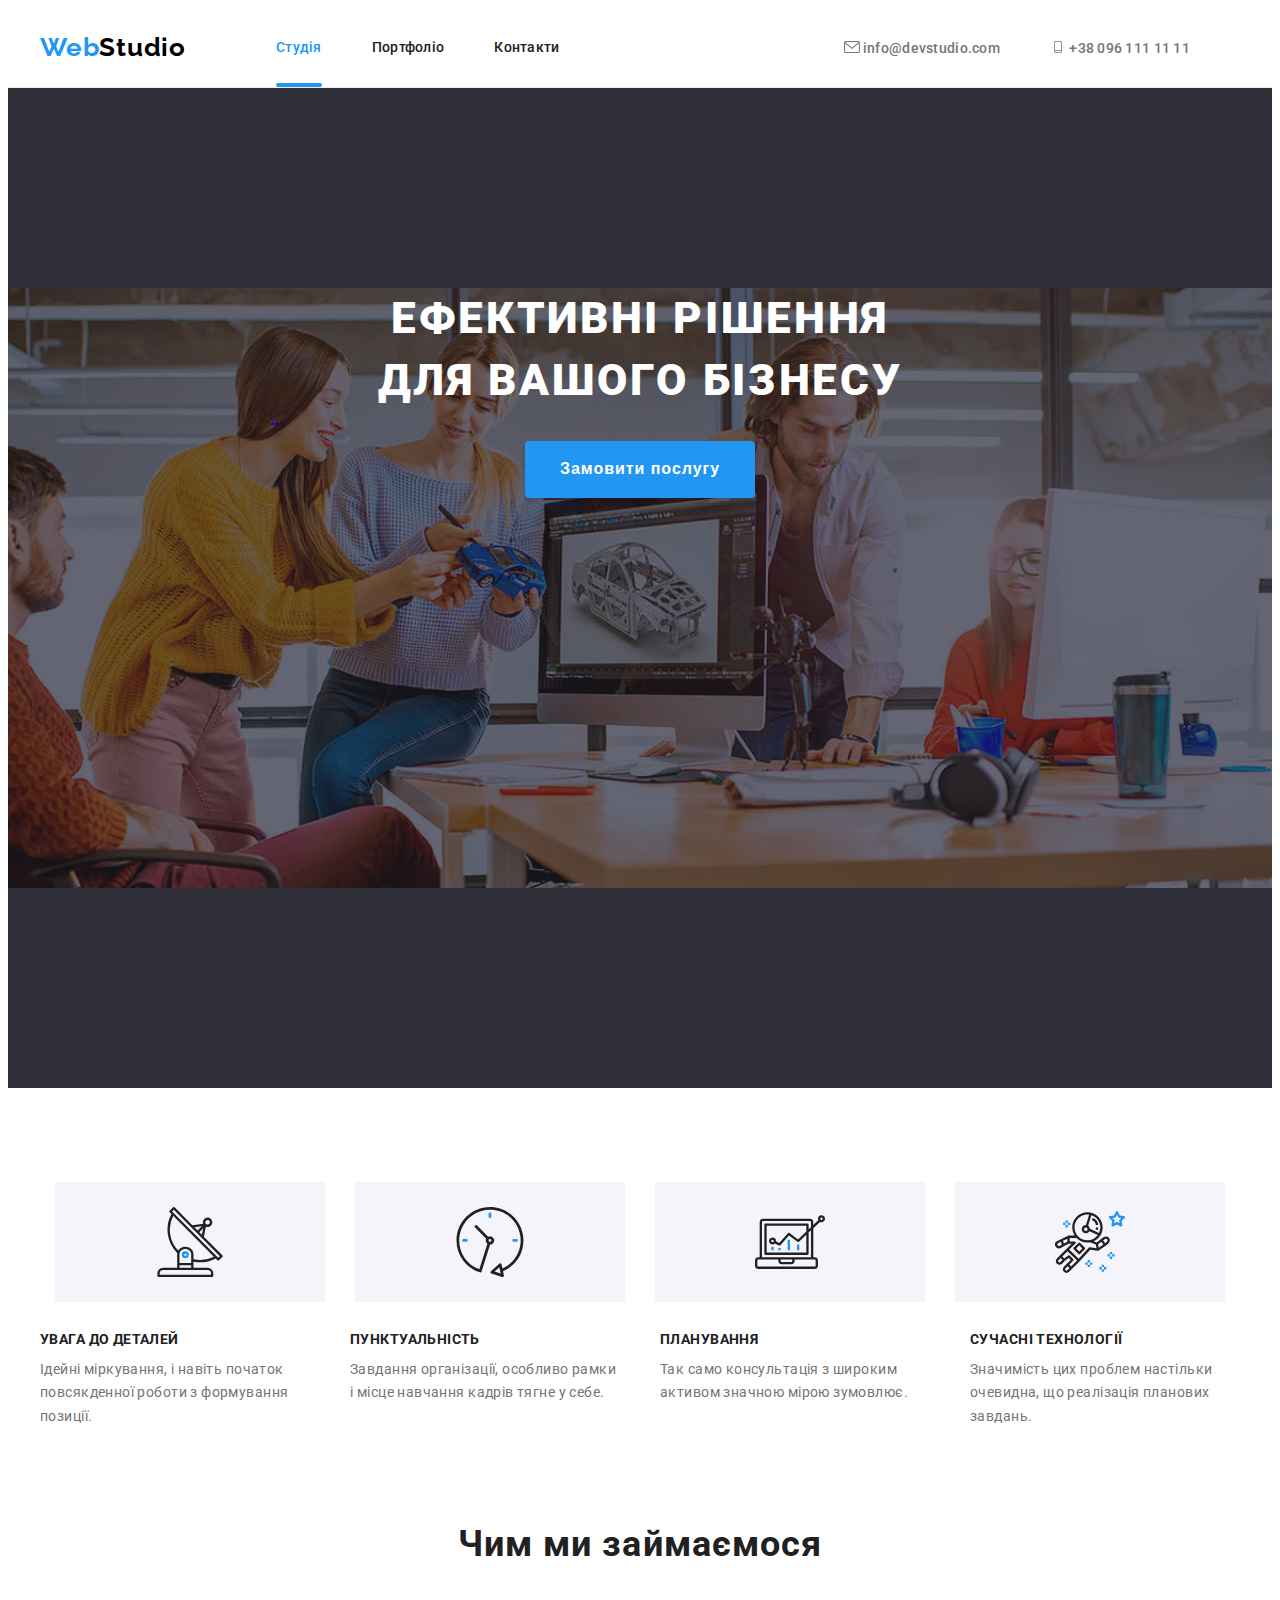
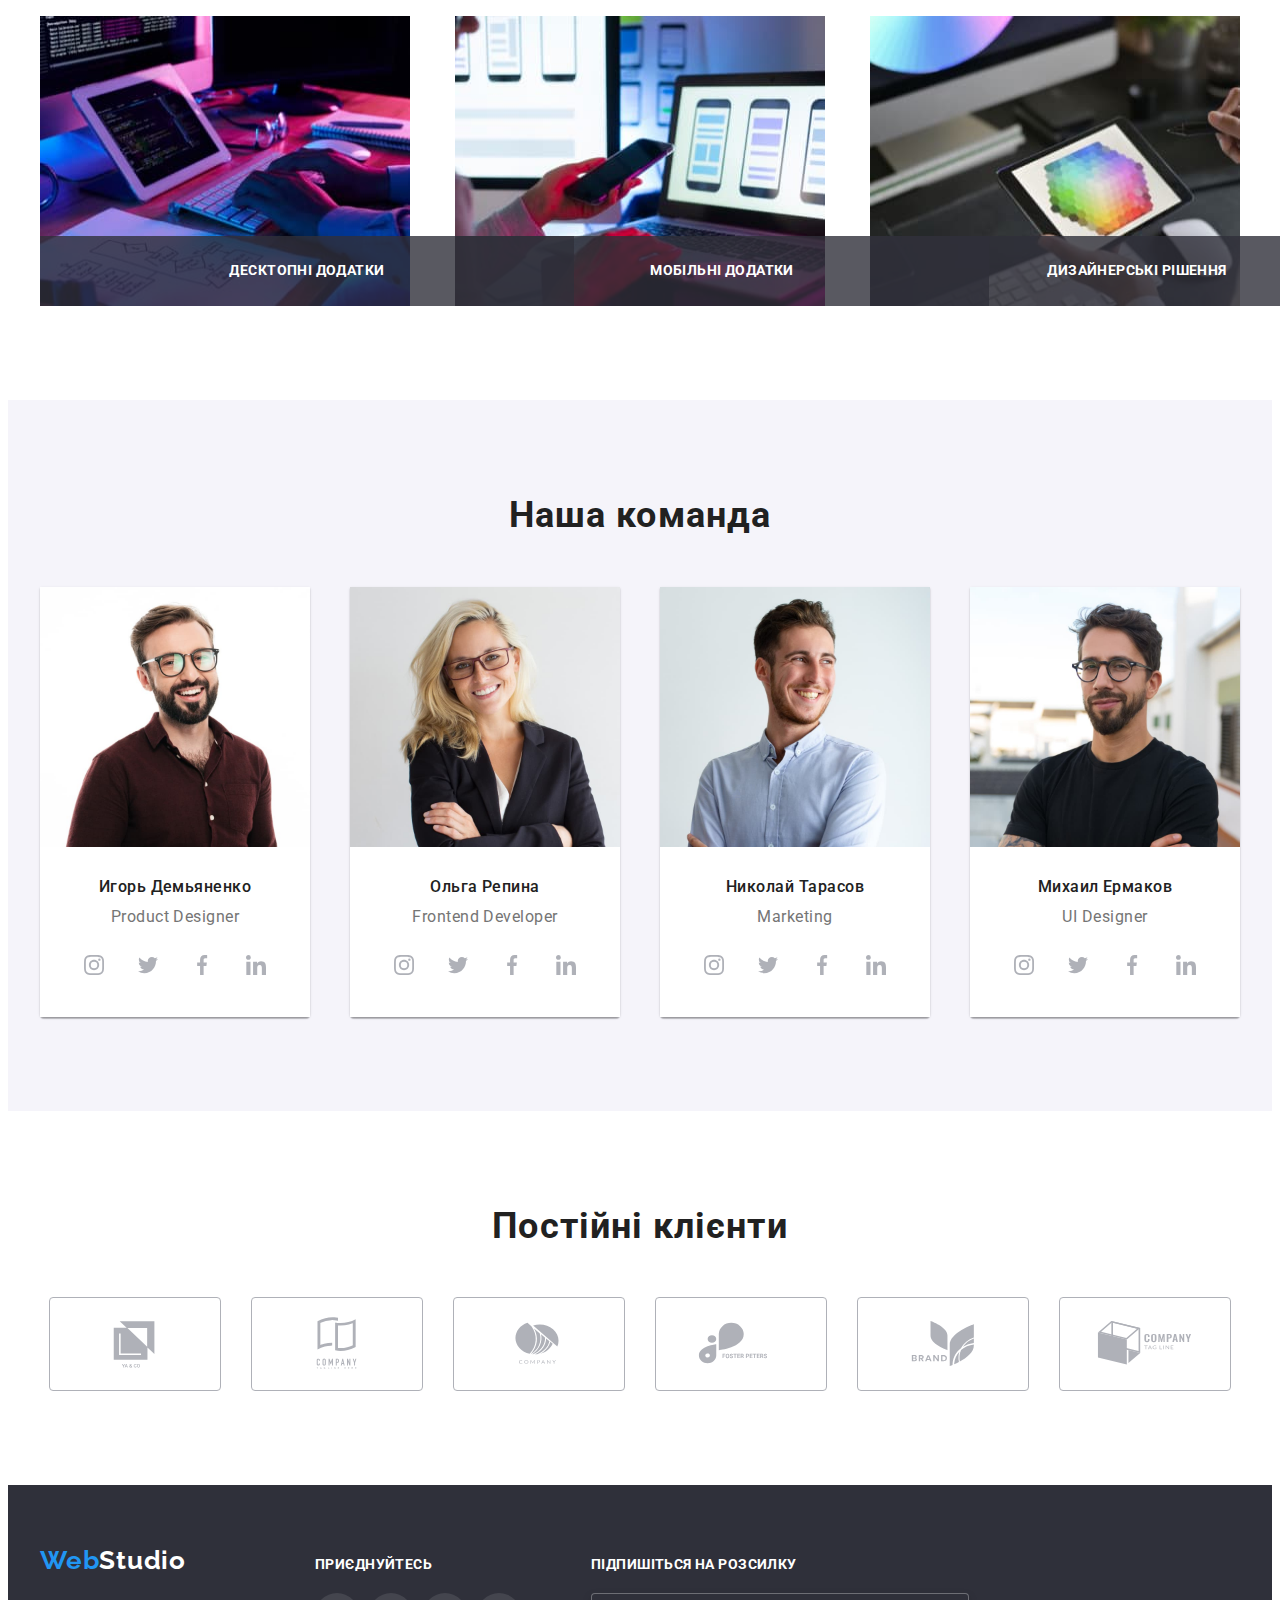
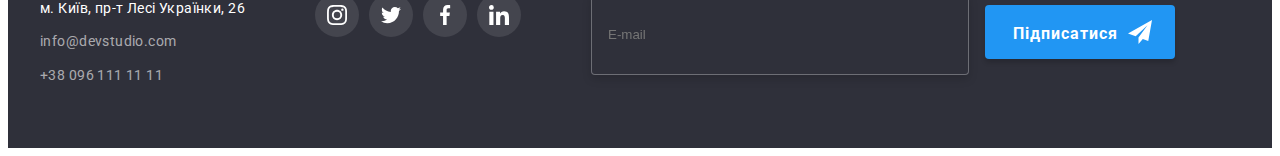
==== commit 478a5ad6: "Змінив мову сайтів на Українську" ====
--- a/index.html
+++ b/index.html
@@ -1,10 +1,10 @@
 <!DOCTYPE html>
-<html lang="ru">
+<html lang="ua">
   <head>
     <meta charset="UTF-8" />
     <meta http-equiv="X-UA-Compatible" content="IE=edge" />
     <meta name="viewport" content="width=device-width, initial-scale=1.0" />
-    <title>WebStudio | Студия</title>
+    <title>WebStudio | Студія</title>
 
     <!-- Google Fonts start -->
 
@@ -44,14 +44,14 @@
           <ul class="header-list-flex">
             <li class="header-item">
               <a href="index.html" class="header-link header-link-current">
-                Студия
+                Студія
               </a>
             </li>
             <li class="header-item">
-              <a href="portfolio.html" class="header-link"> Портфолио </a>
+              <a href="portfolio.html" class="header-link"> Портфоліо </a>
             </li>
             <li class="header-item">
-              <a href="" class="header-link"> Контакты </a>
+              <a href="" class="header-link"> Контакти </a>
             </li>
           </ul>
         </nav>
@@ -86,10 +86,10 @@
       <section class="hero-section hero-img">
         <div class="container hero-container">
           <h1 class="hero-title hero-container">
-            Эффективные решения <br />для вашего бизнеса
+            Ефективні рішення <br />для вашого бізнесу
           </h1>
           <button type="button" class="hero-btn" data-modal-open>
-            Заказать услугу
+            Замовити послугу
           </button>
         </div>
       </section>
@@ -131,31 +131,27 @@
           </ul>
           <ul class="underbox-list underbox-flex">
             <li class="underbox-item">
-              <h3 class="underbox-title">Внимание к деталям</h3>
+              <h3 class="underbox-title">Увага до деталей</h3>
               <p class="underbox-text">
-                Идейные соображения, а также начало повседневной работы по
-                формированию позиции.
+                Ідейні міркування, і навіть початок повсякденної роботи з формування позиції.
               </p>
             </li>
             <li class="underbox-item">
-              <h3 class="underbox-title">Пунктуальность</h3>
+              <h3 class="underbox-title">Пунктуальність</h3>
               <p class="underbox-text">
-                Задача организации, в особенности же рамки и место обучения
-                кадров влечет за собой.
+               Завдання організації, особливо рамки і місце навчання кадрів тягне у себе.
               </p>
             </li>
             <li class="underbox-item">
-              <h3 class="underbox-title">Планирование</h3>
+              <h3 class="underbox-title">Планування</h3>
               <p class="underbox-text">
-                Равным образом консультация с широким активом в значительной
-                степени обуславливает.
+                Так само консультація з широким активом значною мірою зумовлює.
               </p>
             </li>
             <li class="underbox-item">
-              <h3 class="underbox-title">Современные технологии</h3>
+              <h3 class="underbox-title">Сучасні Технології</h3>
               <p class="underbox-text">
-                Значимость этих проблем настолько очевидна, что реализация
-                плановых заданий.
+               Значимість цих проблем настільки очевидна, що реалізація планових завдань.
               </p>
             </li>
           </ul>
@@ -164,39 +160,39 @@
       <!-- Box Section -->
       <section class="box-section section">
         <div class="container">
-          <h2 class="box-section-title">Чем мы занимаемся</h2>
+          <h2 class="box-section-title">Чим ми займаємося</h2>
           <ul class="card-set">
             <li class="card-set-item">
               <div class="box-item-div">
                 <img
                   src="images/box/box1.jpg"
-                  alt="компьютер"
+                  alt="комп'ютер"
                   width="370"
                   height="290"
                 />
-                <h3 class="box-item-title">Десктопные приложения</h3>
+                <h3 class="box-item-title">Десктопні додатки</h3>
               </div>
             </li>
             <li class="card-set-item">
               <div class="box-item-div">
                 <img
                   src="images/box/box2.jpg"
-                  alt="компьютер и телефон"
+                  alt="комп'ютер та телефон"
                   width="370"
                   height="290"
                 />
-                <h3 class="box-item-title">Мобильные приложения</h3>
+                <h3 class="box-item-title">Мобільні додатки</h3>
               </div>
             </li>
             <li class="card-set-item">
               <div class="box-item-div">
                 <img
                   src="images/box/box3.jpg"
-                  alt="компьютер и планшет"
+                  alt="комп'ютер та планшет"
                   width="370"
                   height="290"
                 />
-                <h3 class="box-item-title">Дизайнерские решения</h3>
+                <h3 class="box-item-title">Дизайнерські рішення</h3>
               </div>
             </li>
           </ul>
@@ -473,7 +469,7 @@
       <!-- Client Section -->
       <section class="client-section section">
         <div class="container">
-          <h2 class="client-title">Постоянные клиенты</h2>
+          <h2 class="client-title">Постійні клієнти</h2>
           <ul class="client-list">
             <li class="client-item">
               <a
@@ -566,7 +562,7 @@
             >Web<span class="footer-logo-studio">Studio</span></a
           >
           <address class="footer-address">
-            <p class="footer-text">г. Киев, пр-т Леси Украинки, 26</p>
+            <p class="footer-text">м. Київ, пр-т Лесі Українки, 26</p>
             <ul class="footer-list">
               <li class="footer-list-item">
                 <a href="mailto:info@devstudio.com" class="footer-contacts">
@@ -583,7 +579,7 @@
         </div>
 
         <div>
-          <p class="social-footer-text">присоединяйтесь</p>
+          <p class="social-footer-text">приєднуйтесь</p>
           <ul class="social-footer-list">
             <li class="social-footer-item">
               <a
@@ -642,14 +638,14 @@
 
         <div>
           <form class="footer-form">
-            <span class="footer-form-text">Подпишитесь на рассылку</span>
+            <span class="footer-form-text">Підпишіться на розсилку</span>
             <input
               class="footer-form-input"
               type="email"
               placeholder="E-mail"
             />
             <button class="footer-form-btn" type="submit">
-              Подписаться
+            Підписатися
               <svg class="footer-form-icon" width="24" height="24">
                 <use href="./images/icons.svg#paper-plane"></use>
               </svg>
@@ -677,11 +673,11 @@
           novalidate
         >
           <strong class="form-title"
-            >Оставьте свои данные, мы вам перезвоним</strong
+            >Залиште свої дані, ми вам передзвонимо</strong
           >
           <div class="form-group" role="group">
             <label class="form-label">
-              <span class="form-text">Имя</span>
+              <span class="form-text">Ім'я</span>
 
               <input type="text" name="user-name" class="form-input" />
               <svg class="form-icon" width="18" height="18">
@@ -698,7 +694,7 @@
             </label>
 
             <label class="form-label">
-              <span class="form-text">Почта</span>
+              <span class="form-text">Пошта</span>
               <input type="email" name="user-email" class="form-input" />
               <svg class="form-icon" width="18" height="18">
                 <use href="./images/icons.svg#letter"></use>
@@ -706,9 +702,9 @@
             </label>
 
             <label class="form-label">
-              <span class="form-text">Комментарий</span>
+              <span class="form-text">Коментар</span>
               <textarea
-                placeholder="Введите текст"
+                placeholder="Введіть текст"
                 class="form-label-textarea"
                 type="text"
               ></textarea>
@@ -733,12 +729,12 @@
             </svg>
 
             <span class="form-agr-text"
-              >Соглашаюсь с рассылкой и принимаю
-              <a href="" class="form-agr-link">Условия договора</a>
+              >Погоджуюся з розсилкою та приймаю
+              <a href="" class="form-agr-link">Умови договору</a>
             </span>
           </label>
 
-          <button class="form-btn" type="submit">Отправить</button>
+          <button class="form-btn" type="submit">Відправити</button>
         </form>
       </div>
     </div>
